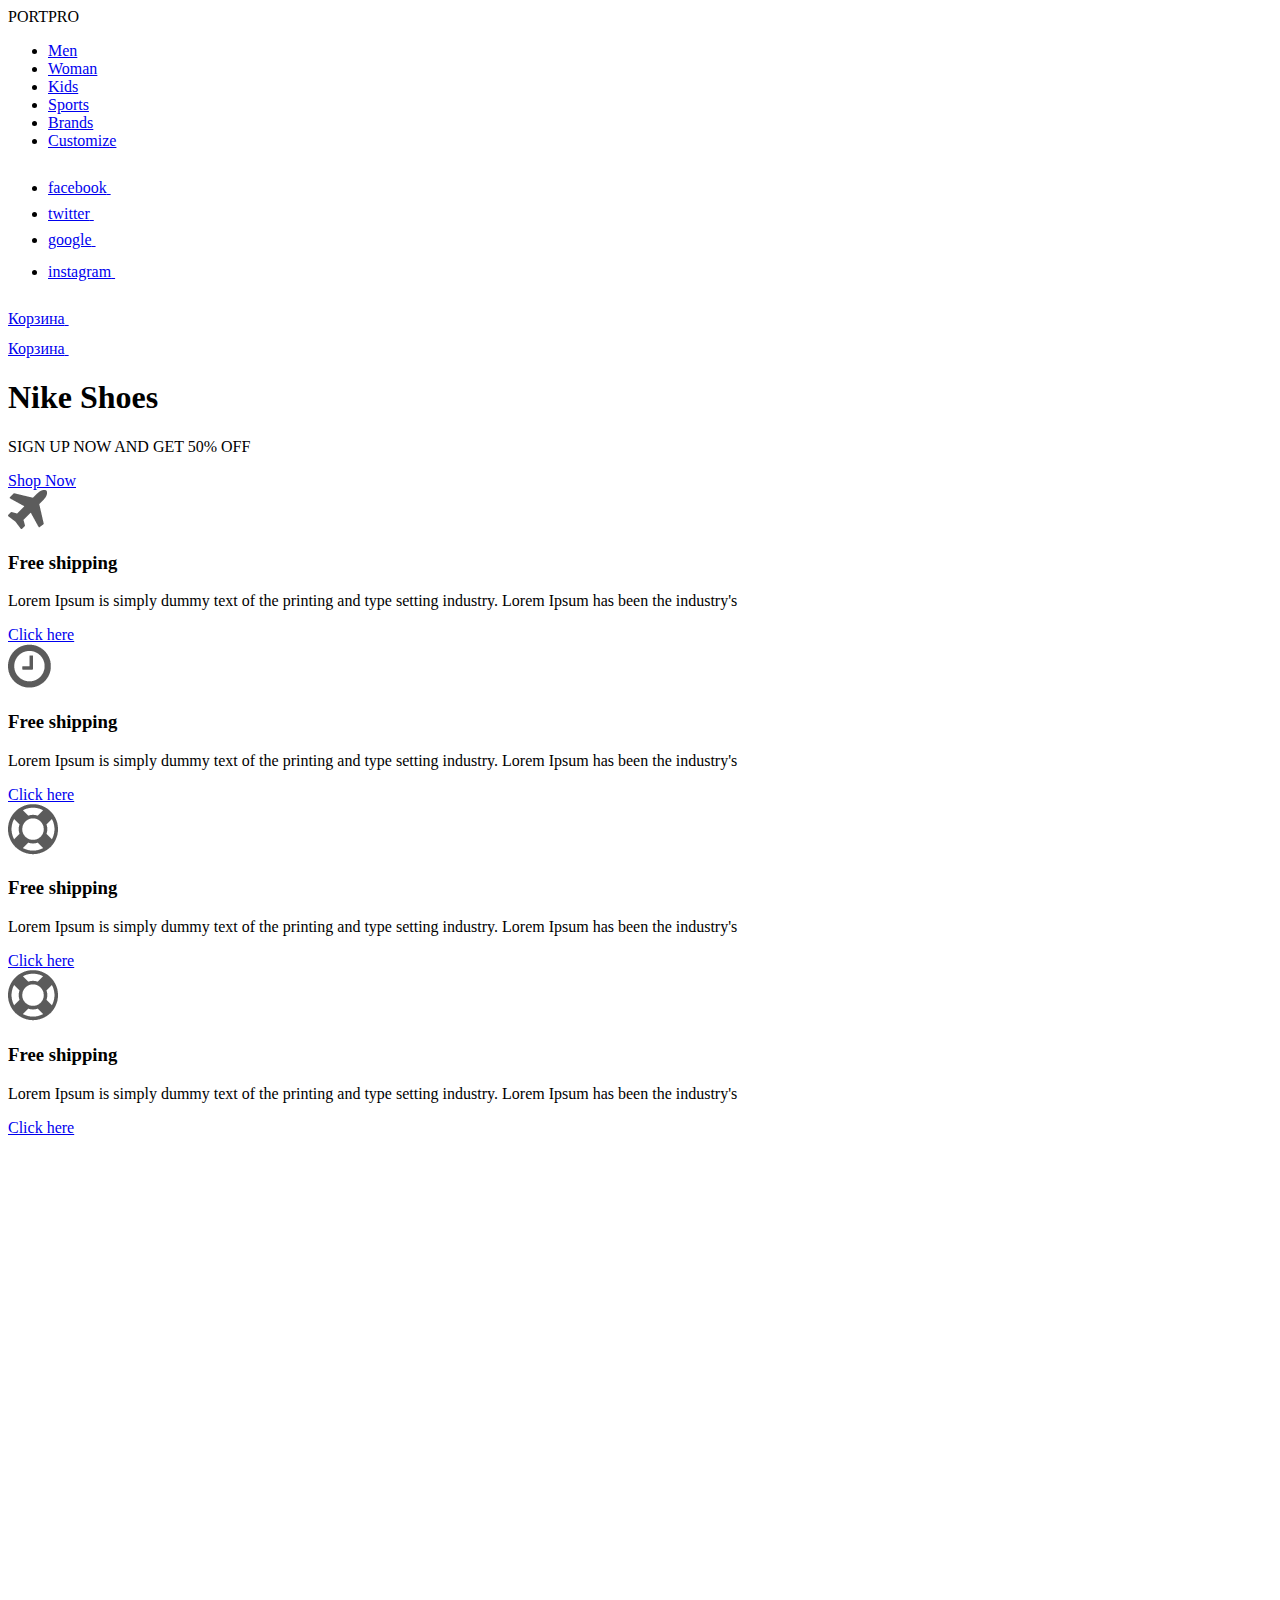
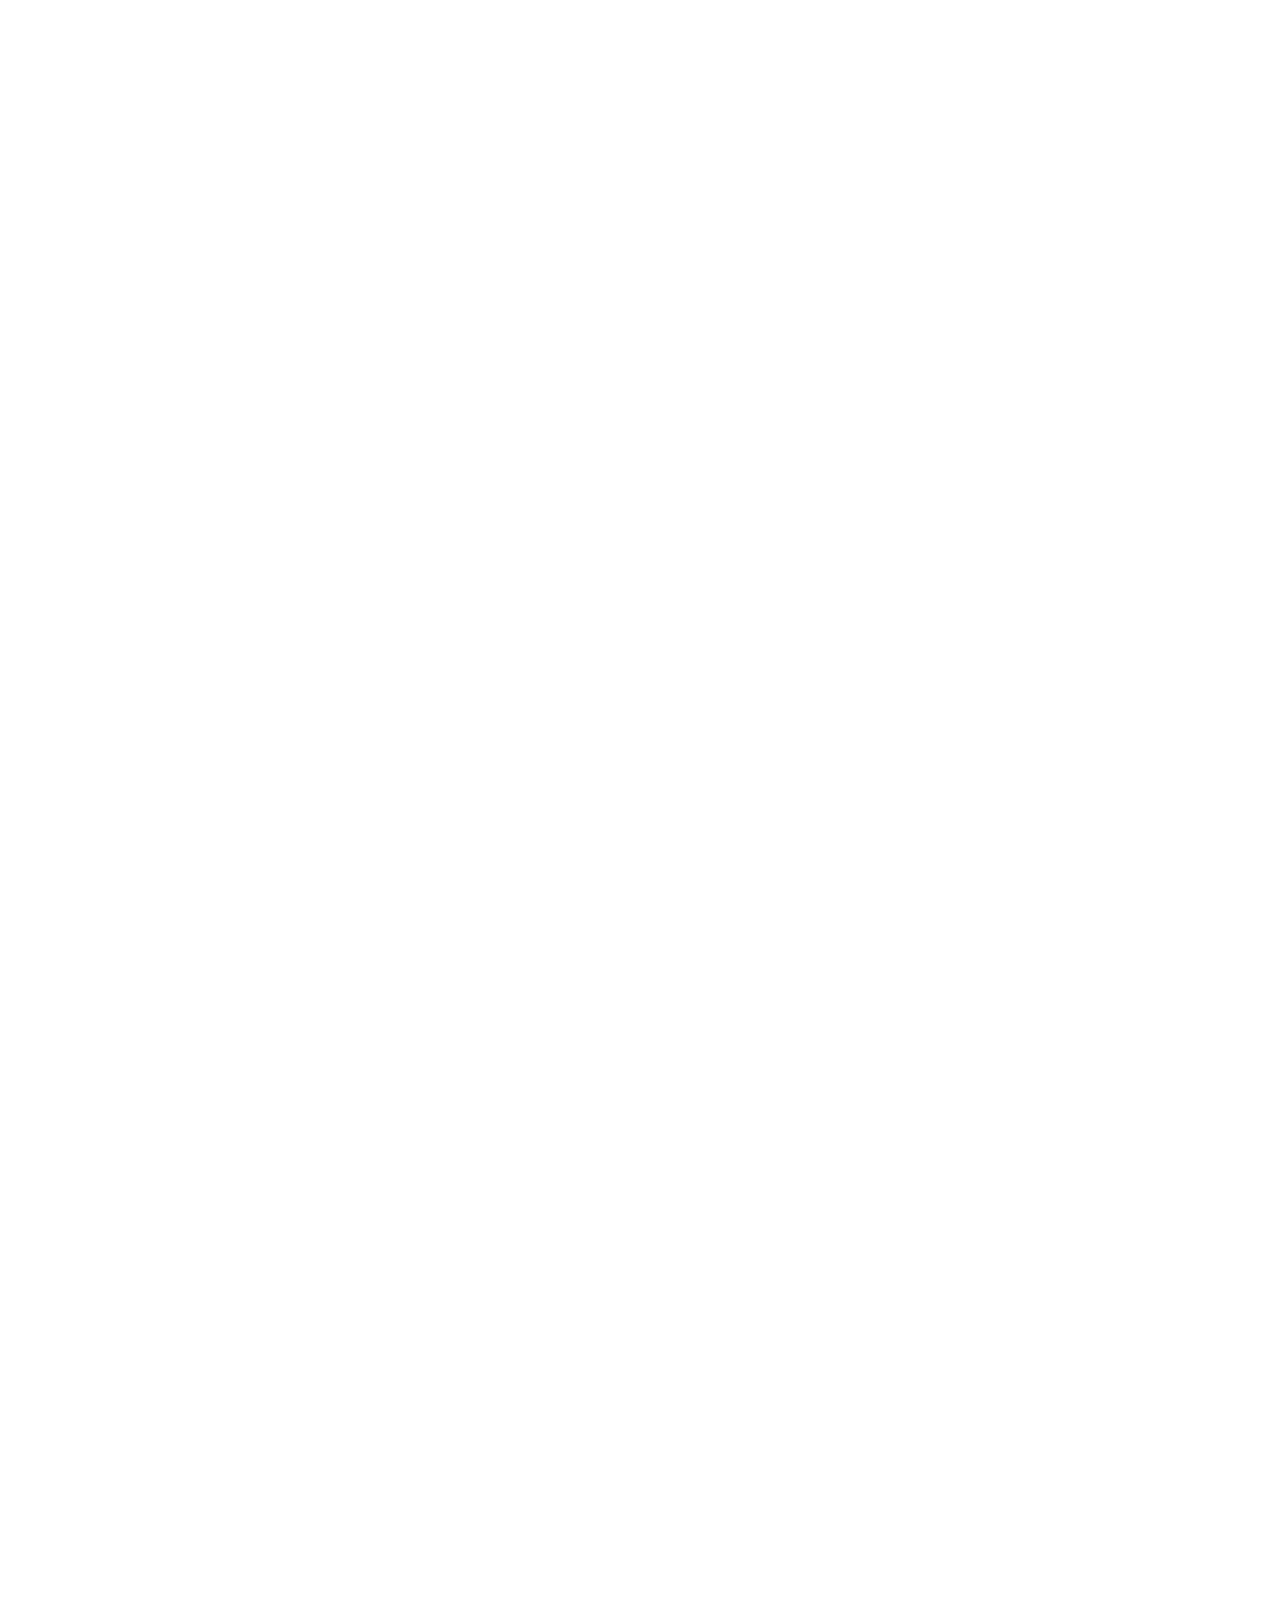
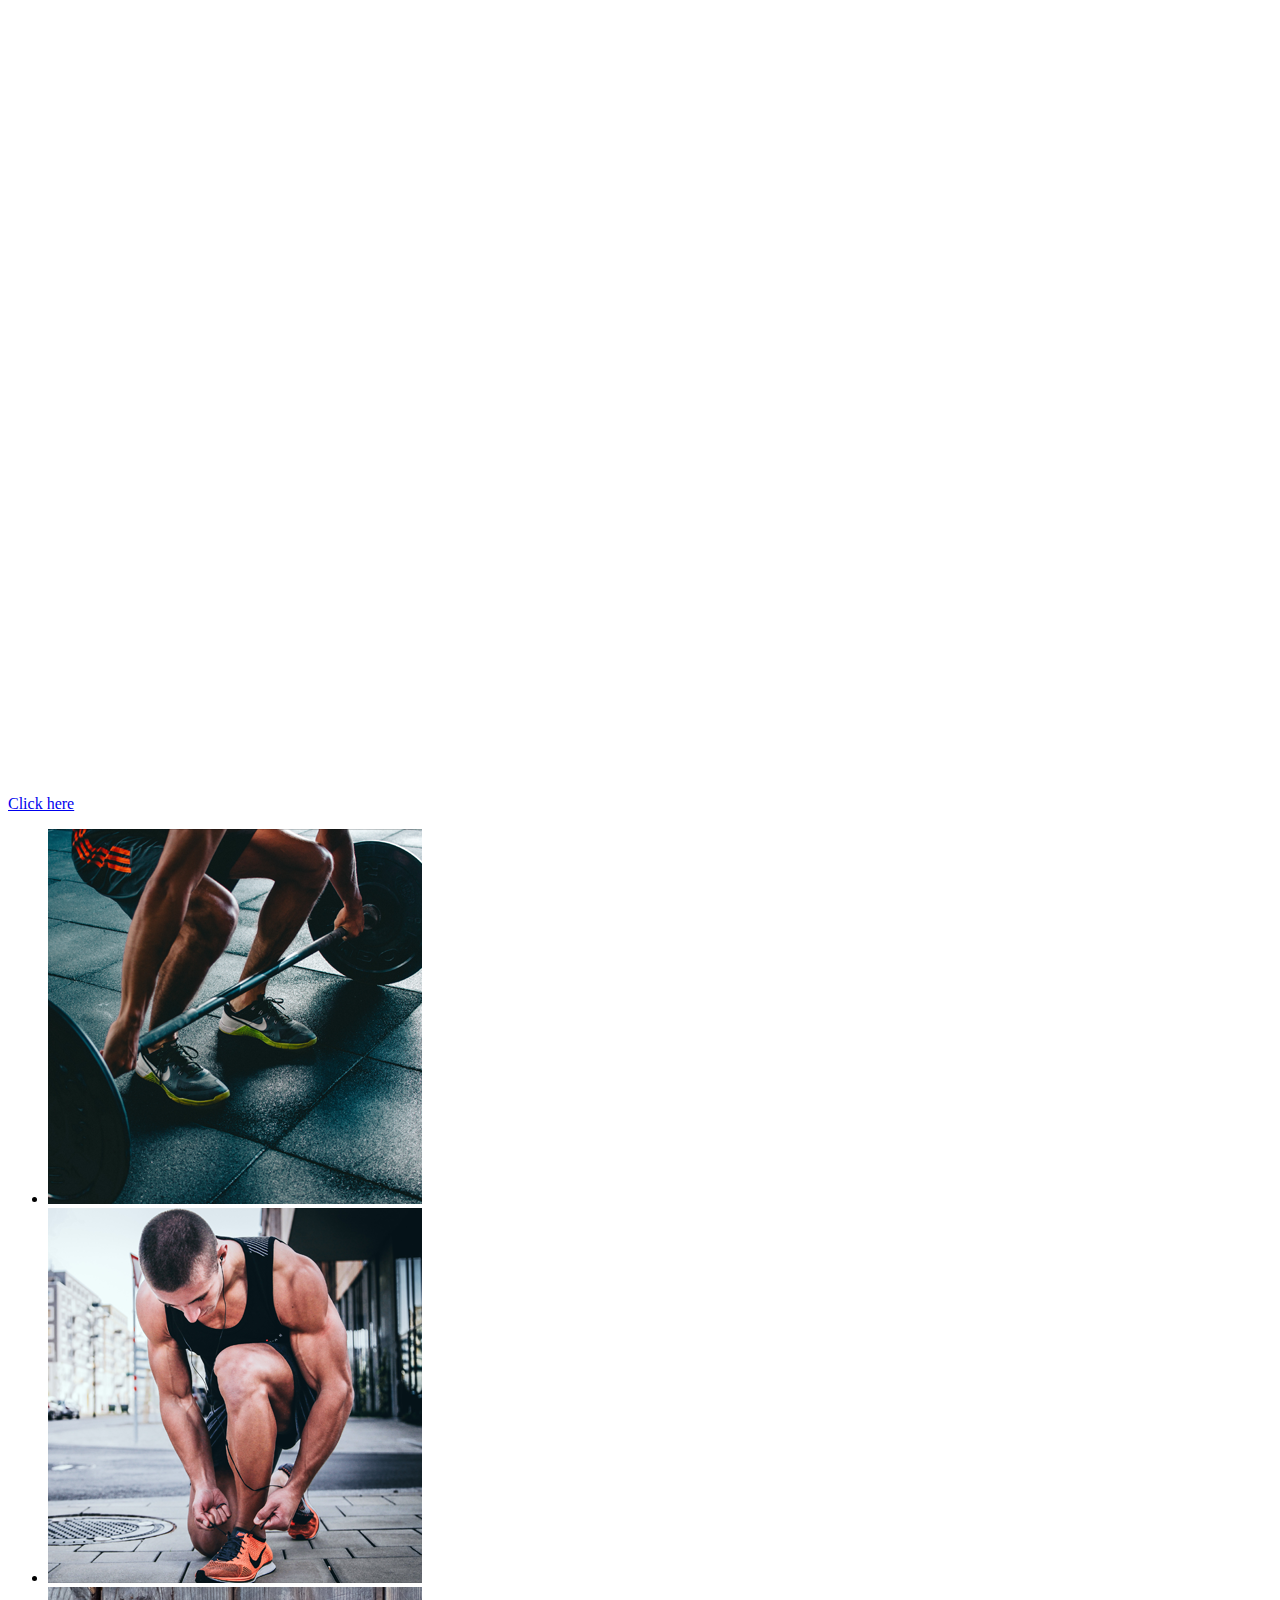
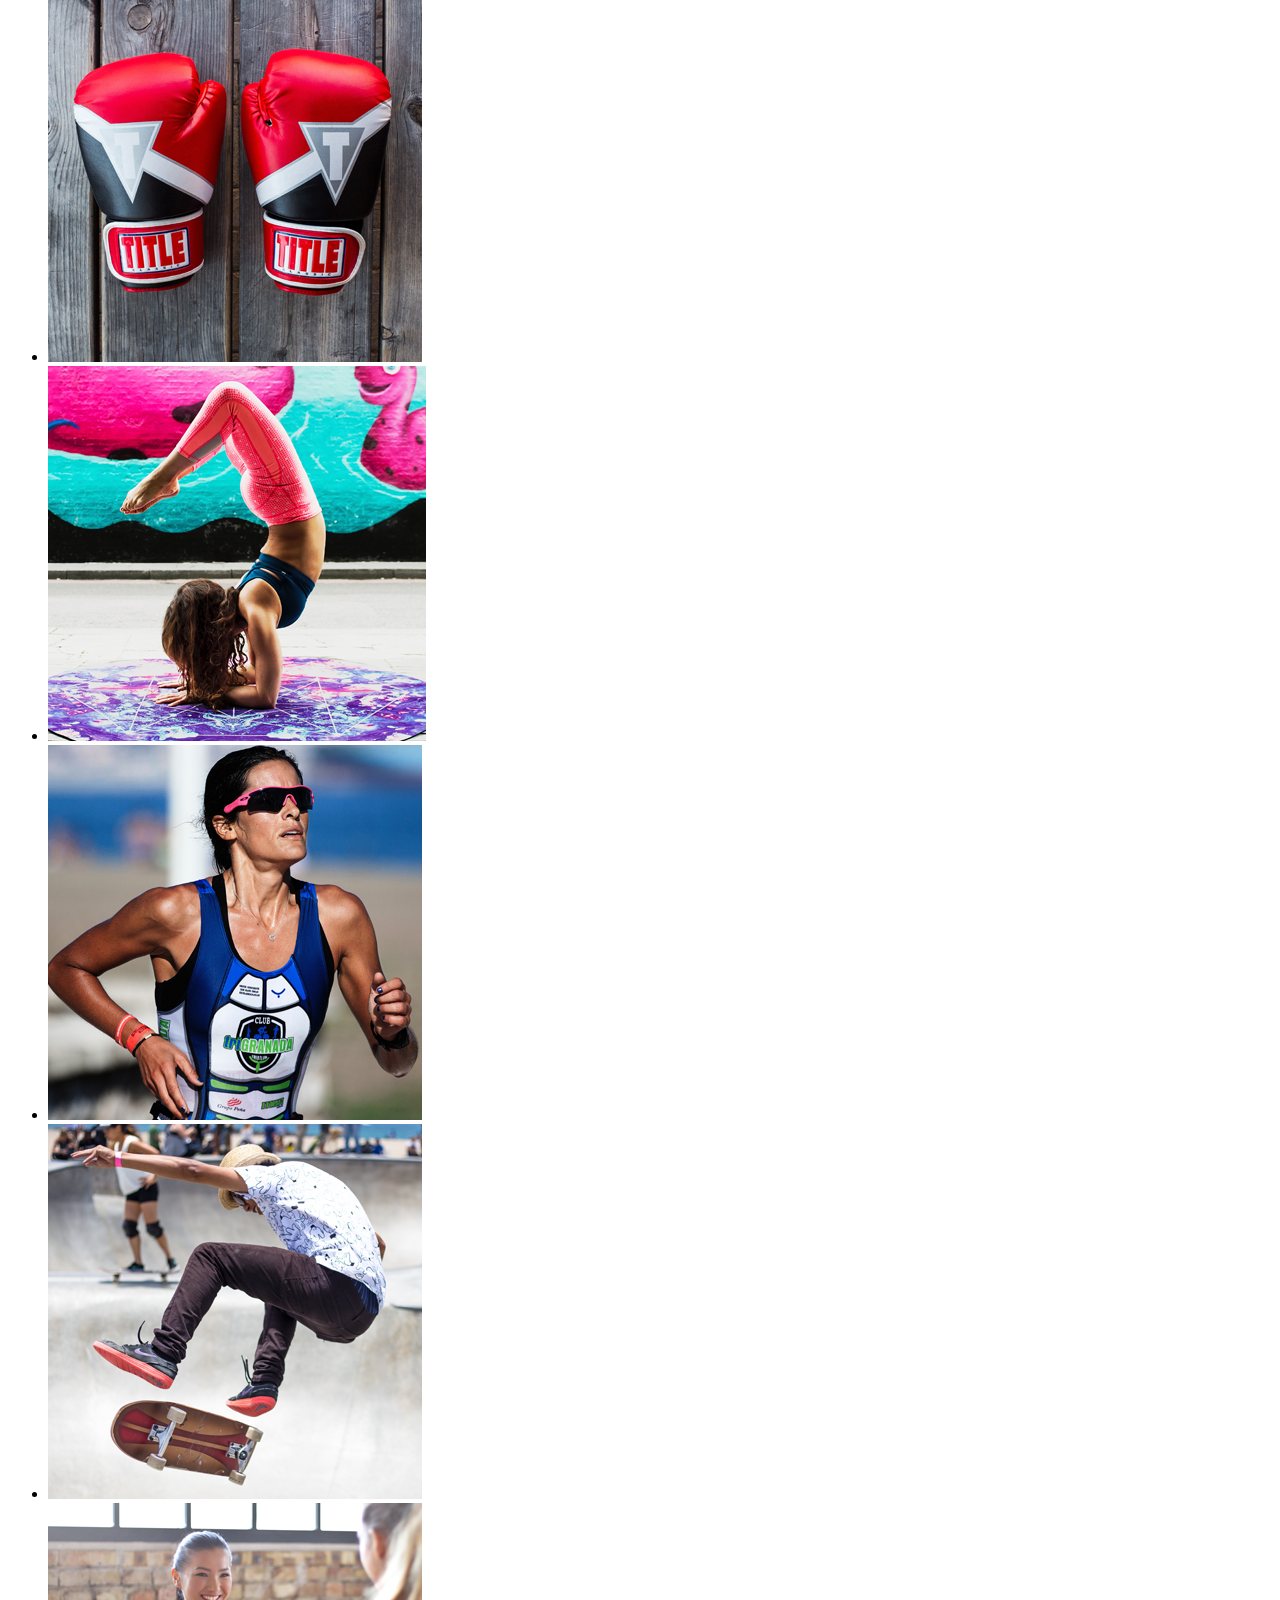
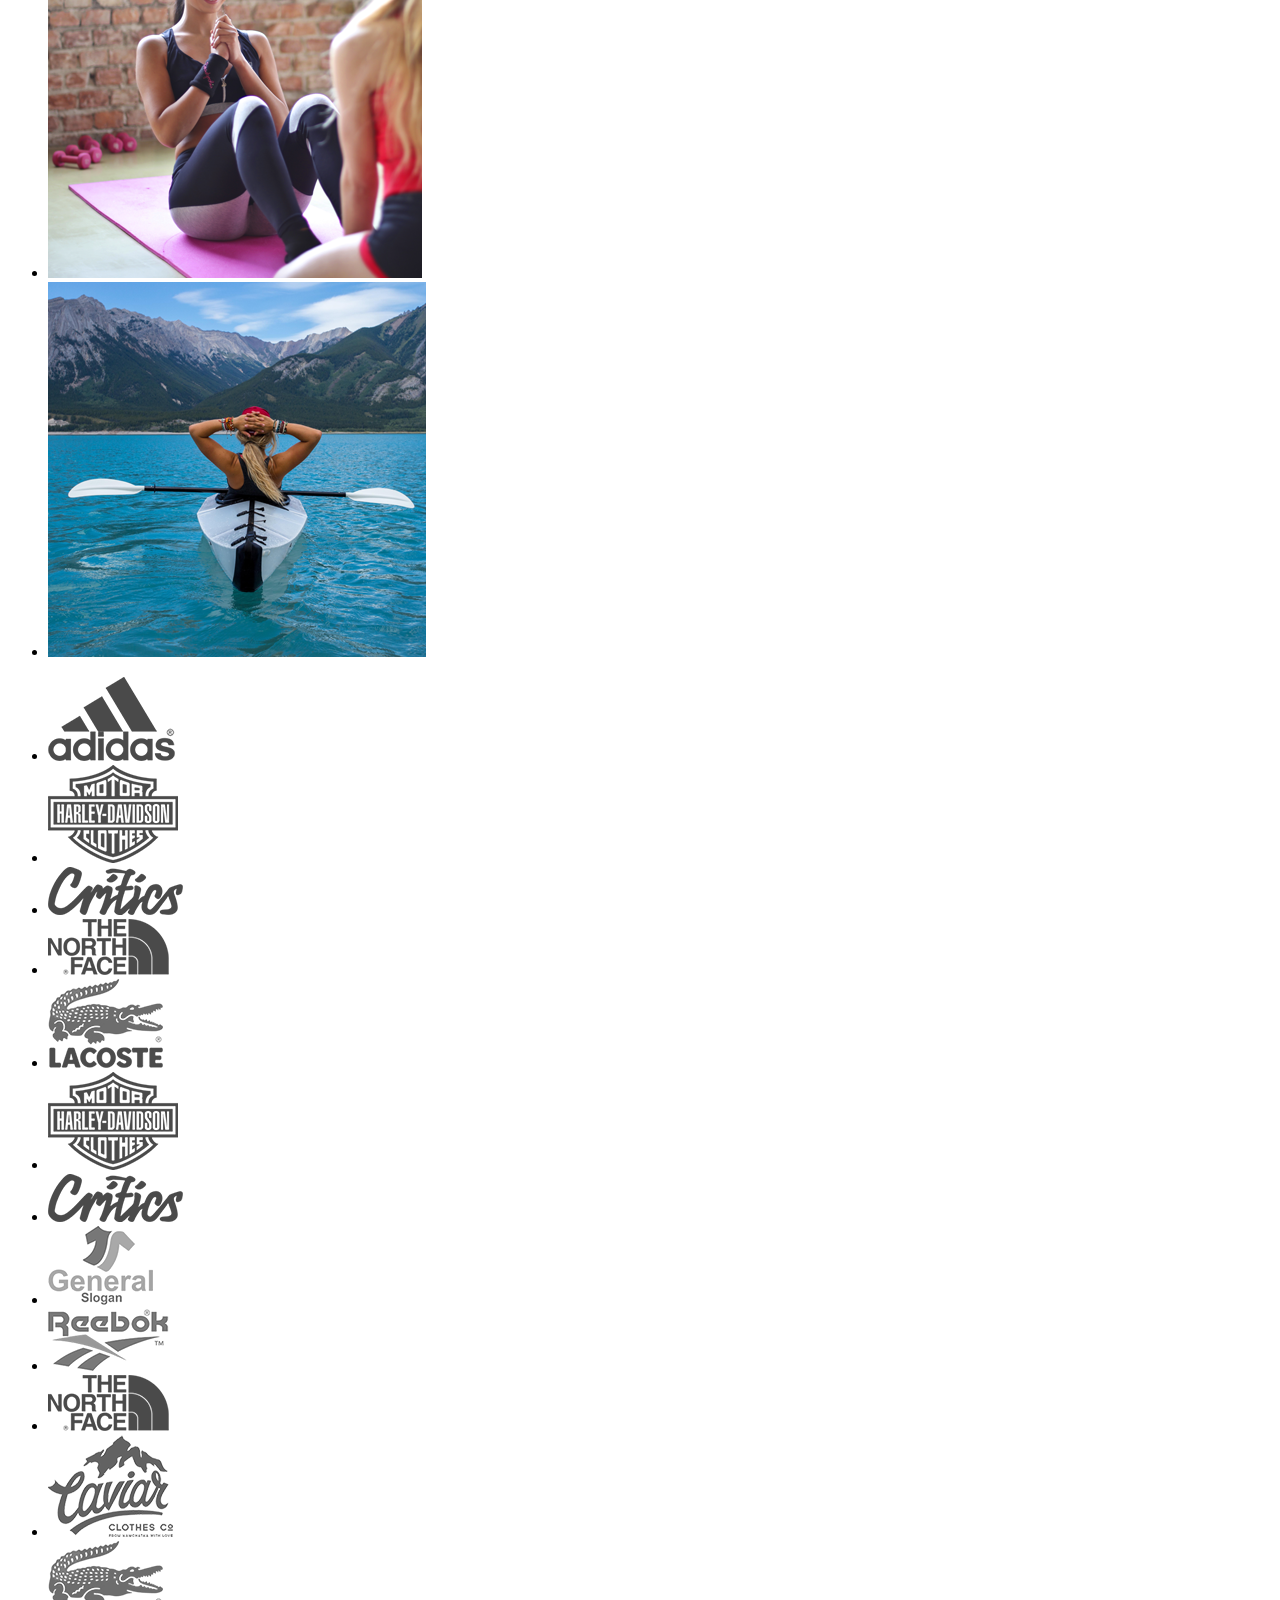
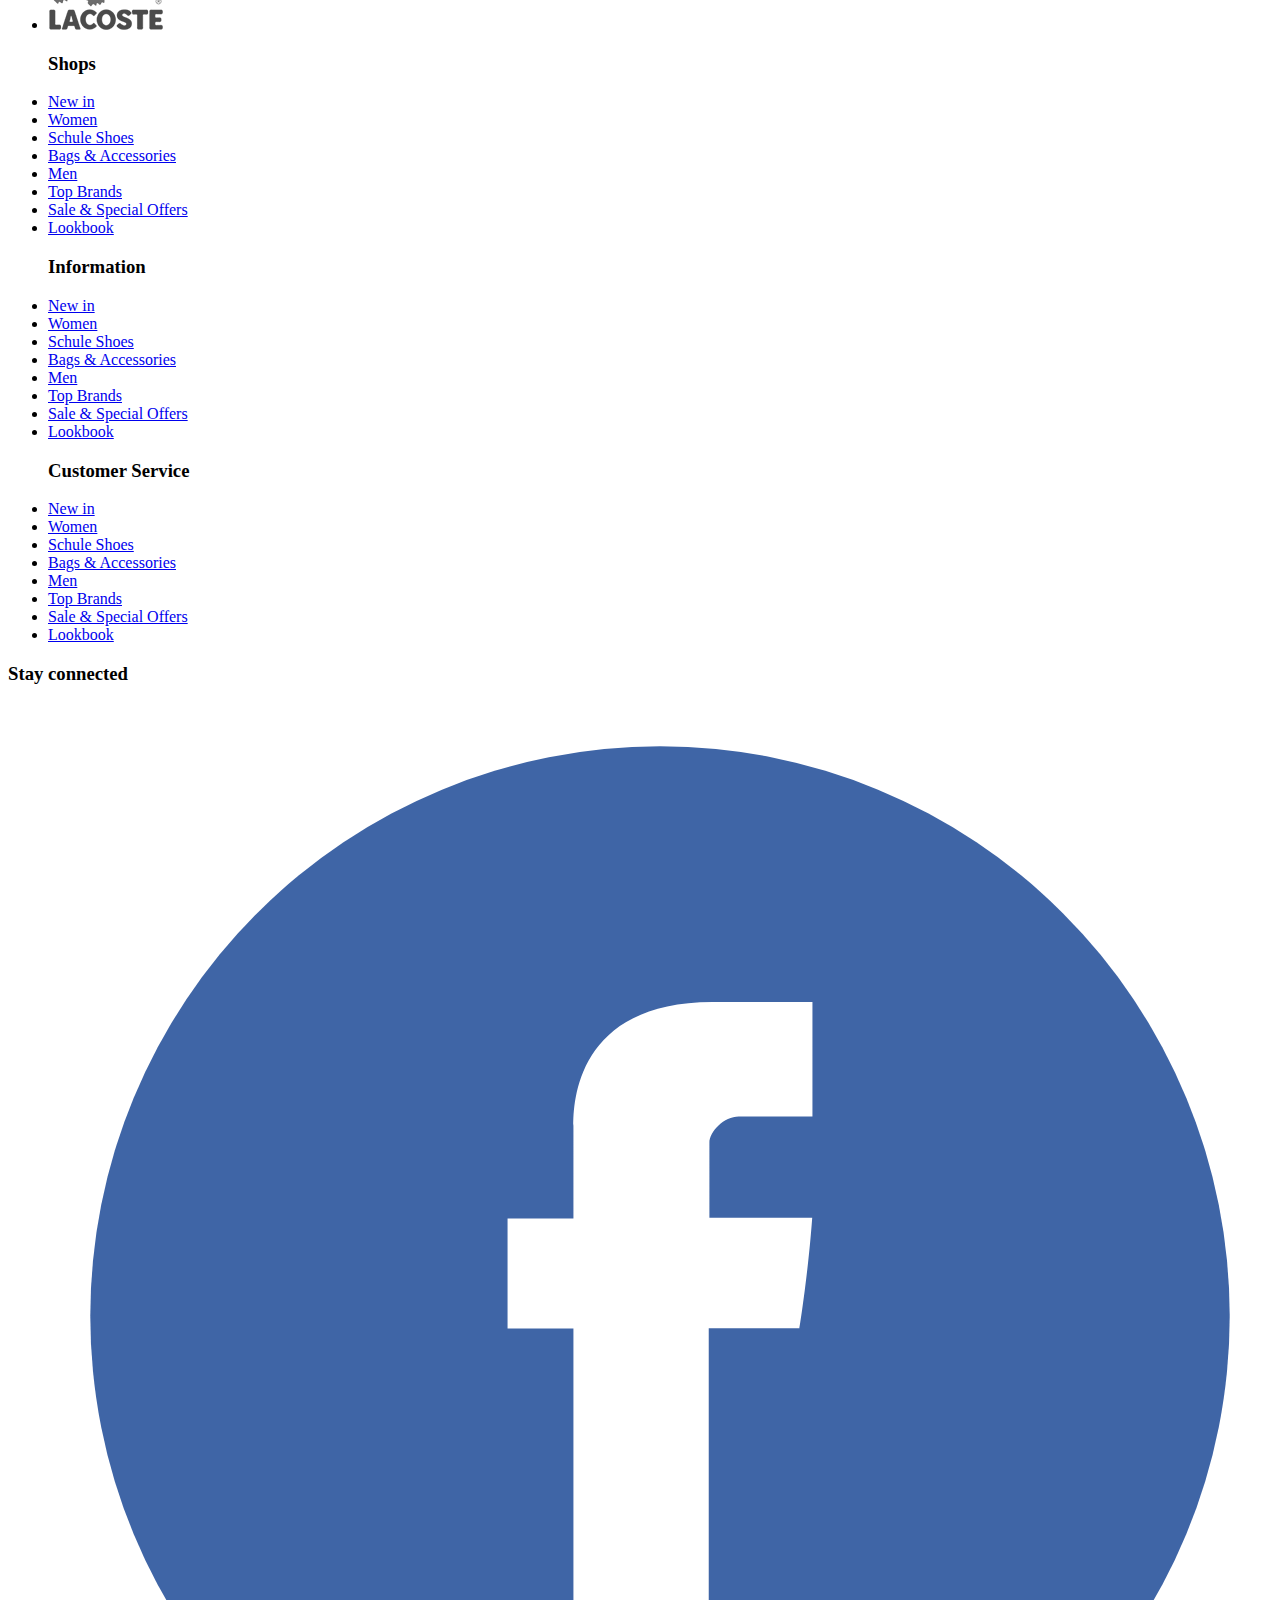
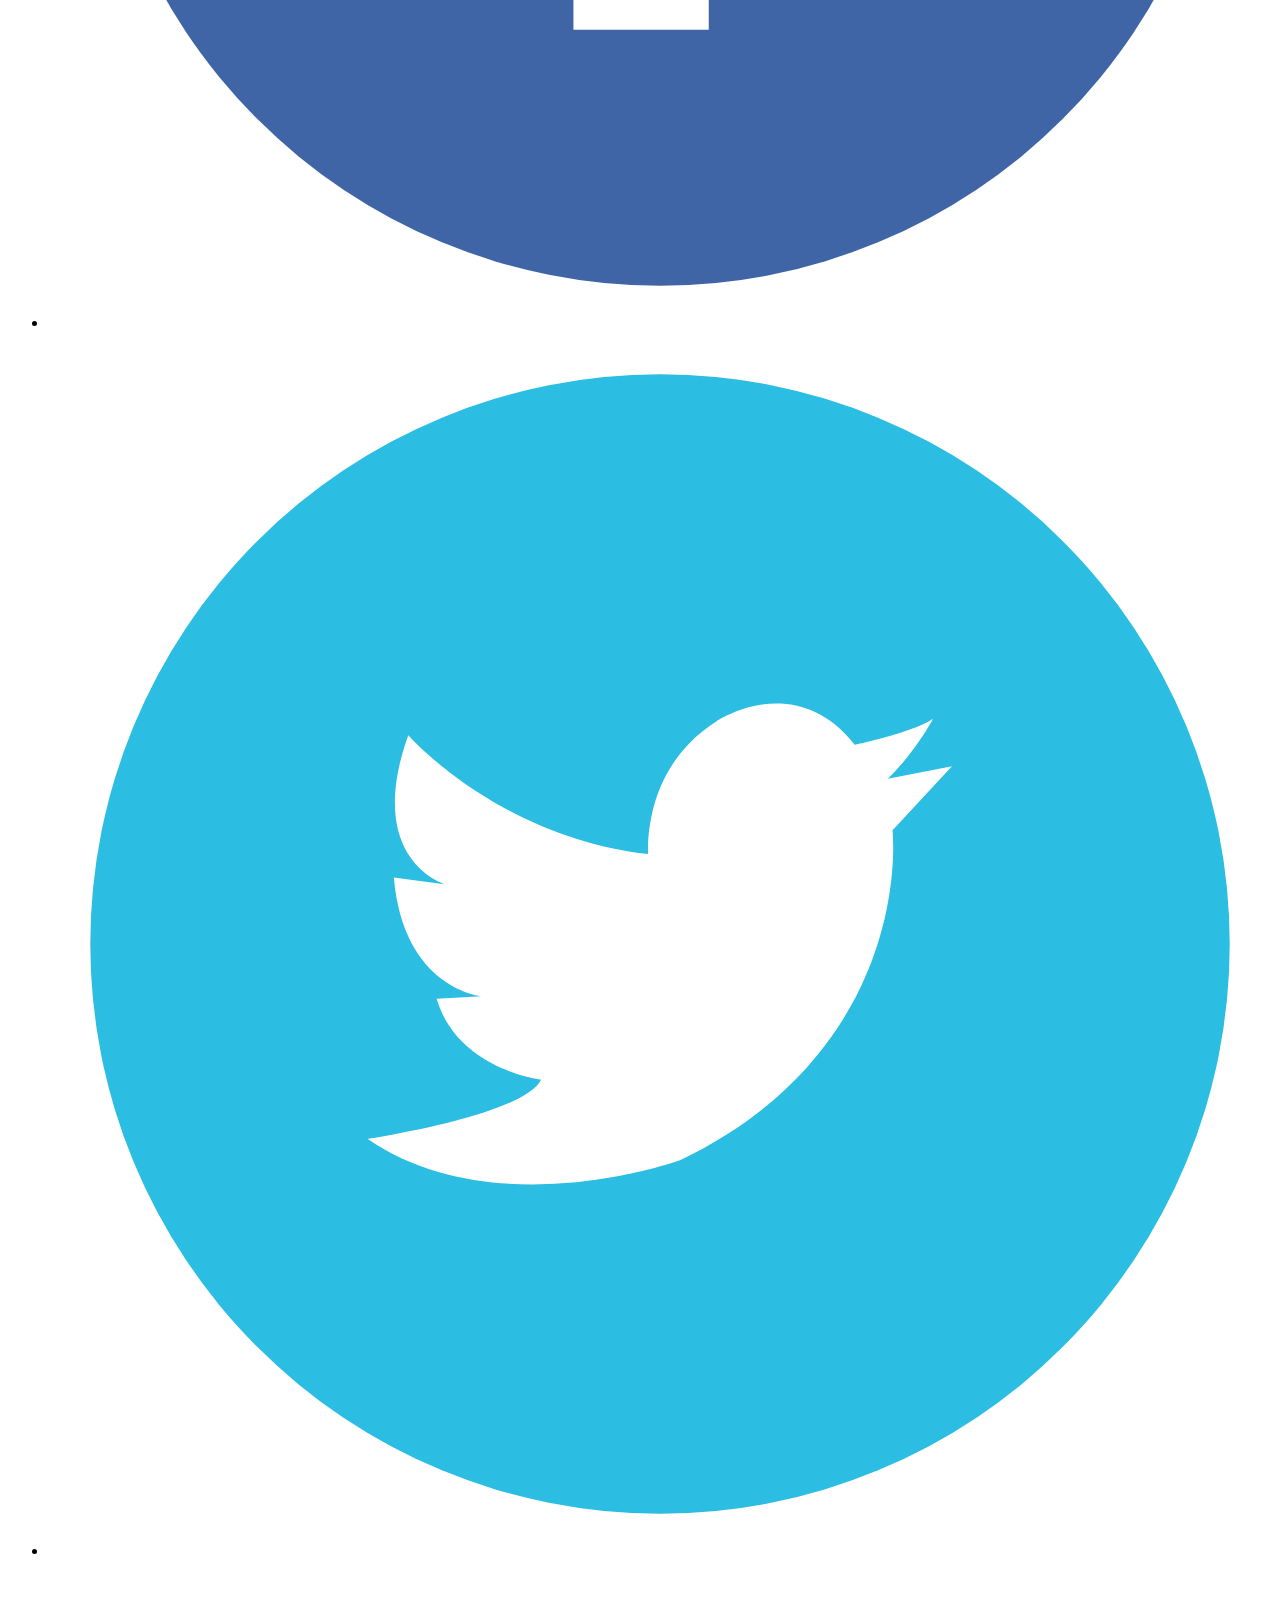
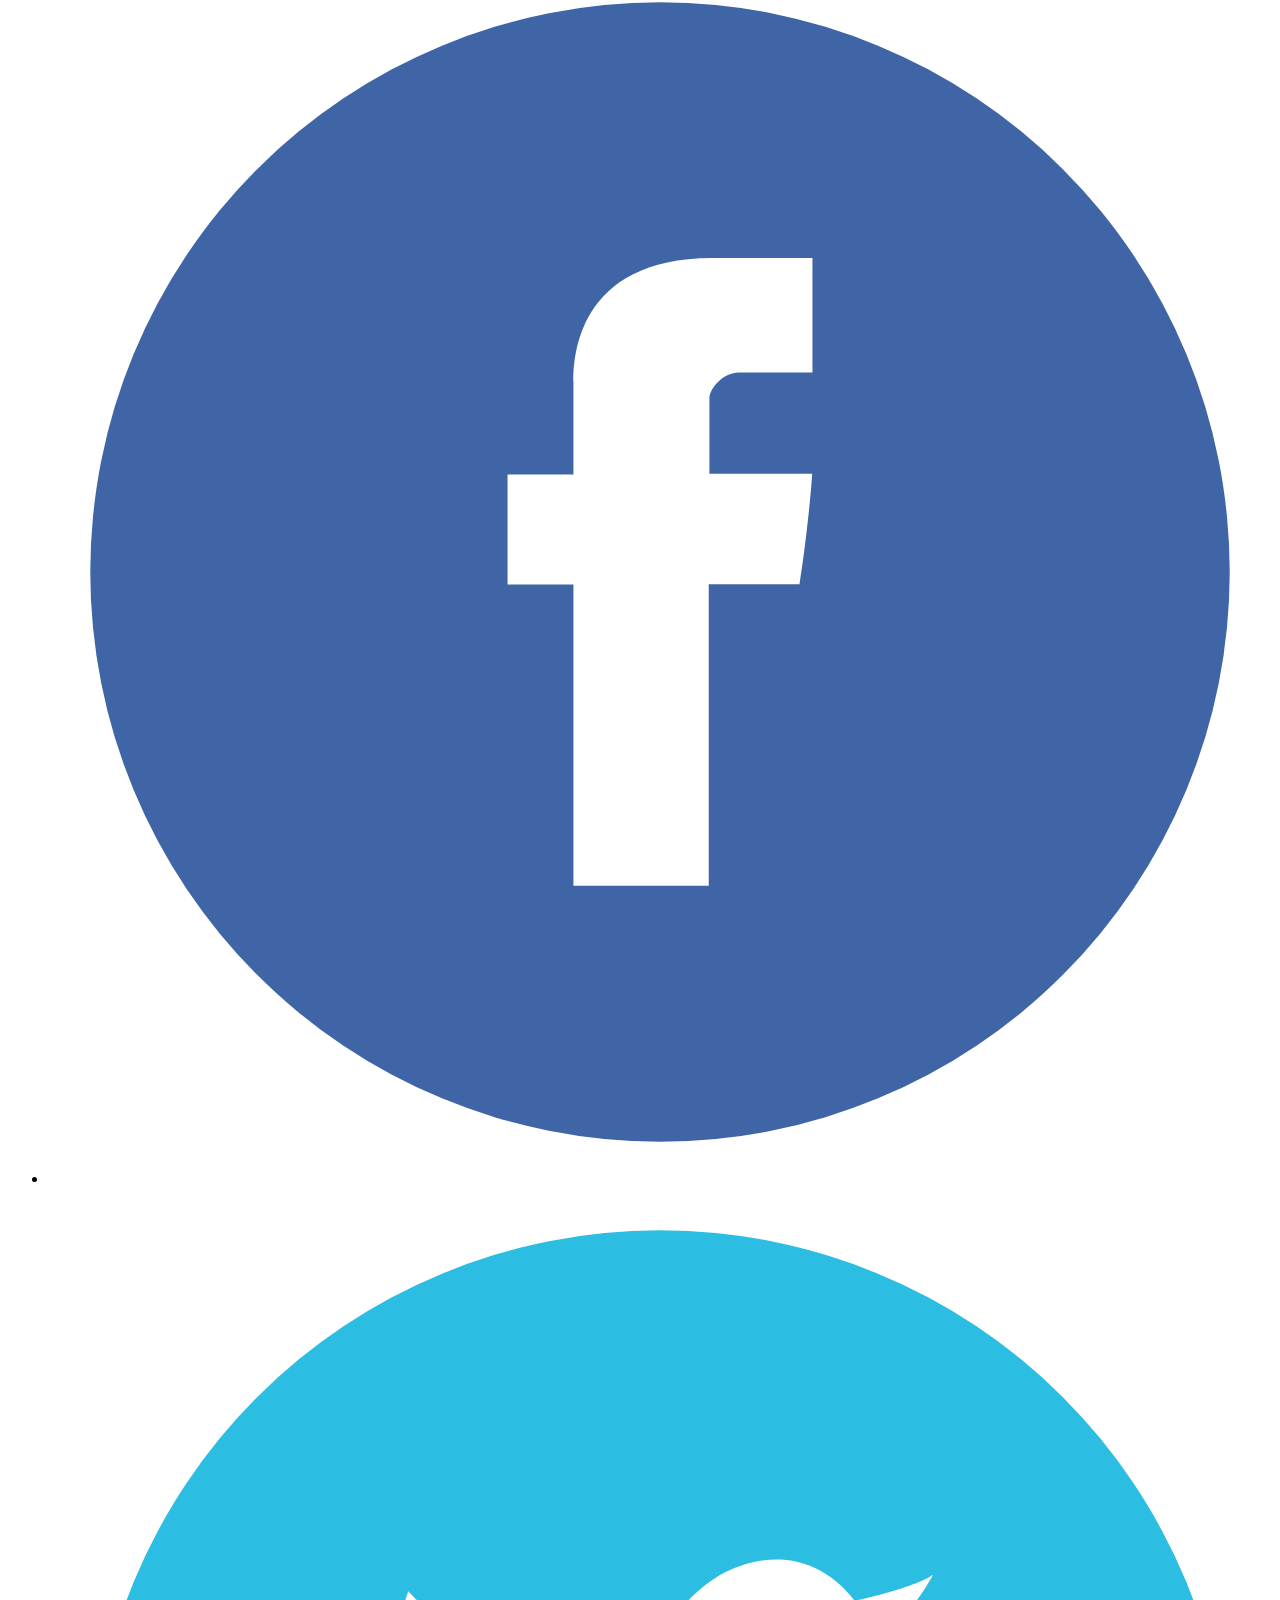
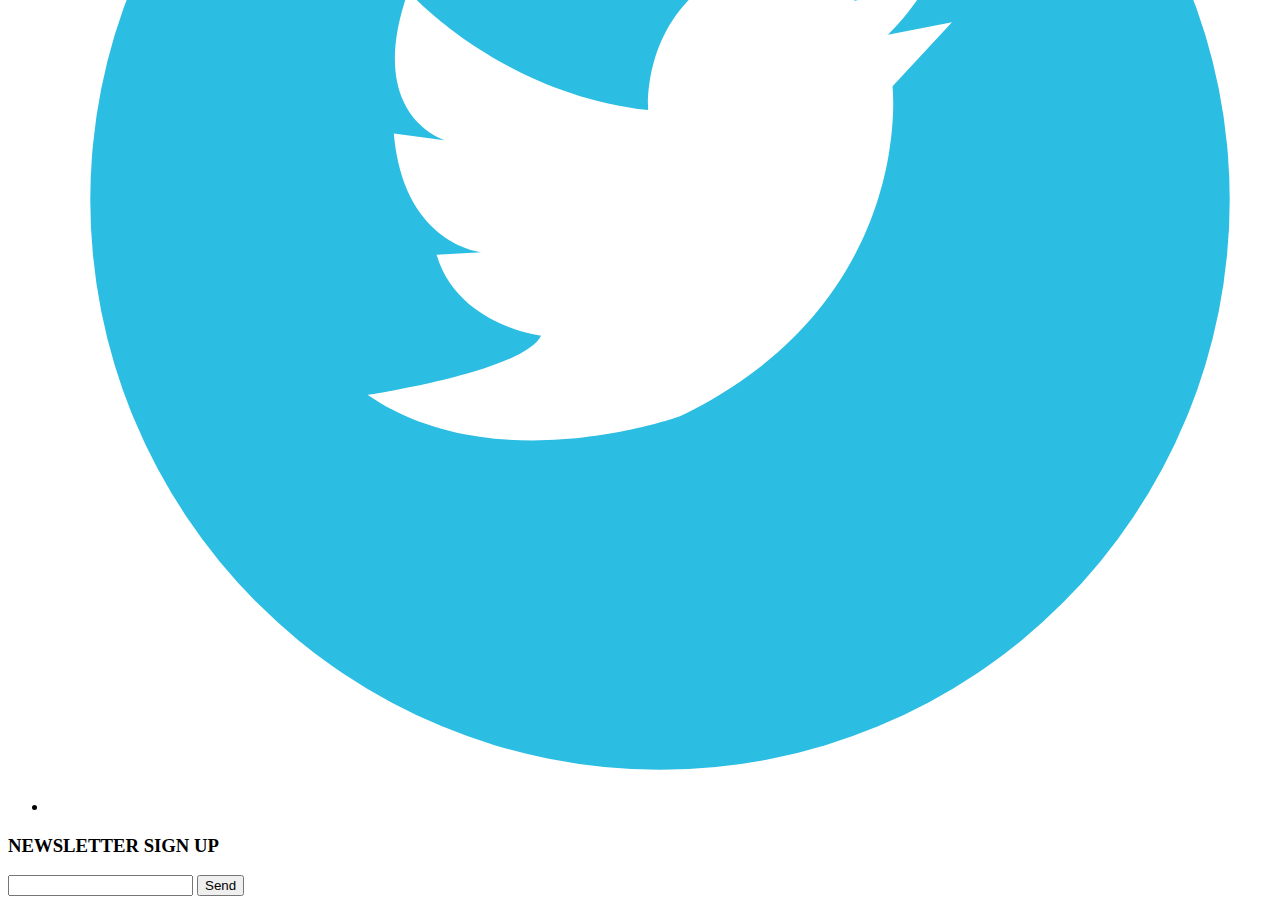
==== index.html @ 2d3c5d99 "commit" ====
<!DOCTYPE html>
<html lang="en">
<head>
  <meta charset="UTF-8">
  <meta name="viewport" content="width=device-width, initial-scale=1.0">
  <link href="https://fonts.googleapis.com/css?family=Montserrat:300,400,600,700|Poppins:300,400,700&display=swap" rel="stylesheet">
  <link rel="stylesheet" href="https://necolas.github.io/normalize.css/8.0.1/normalize.css">
  <link rel="stylesheet" href="/css/animate.css">
  <link rel="stylesheet" href="/css/main.css">
  <script src="/js/wow.js"></script>
  <script>
    new WOW().init();
    </script>
  <title>Document</title>
</head>

<body>
<div class="conteiner">
  <div class="header-wrap">
    <header>
      <div class="logo">PORTPRO</div>
        <ul class="menu__list">
          <li class="menu__list-item">
            <a href="#">Men</a>
          </li>
          <li class="menu__list-item">
            <a href="#">Woman</a>
          </li>
          <li class="menu__list-item">
            <a href="#">Kids</a>
          </li>
          <li class="menu__list-item">
            <a href="#">Sports</a>
          </li>
          <li class="menu__list-item">
            <a href="#">Brands</a>
          </li>
          <li class="menu__list-item">
            <a href="#">Customize</a>
          </li>
        </ul>
        <div class="menu-right">
          <ul class="list__button">
            <li class="list__button-social facebook">
              <a href="#">
                <span class="visibility-hidden">facebook</span>
                <svg xmlns="http://www.w3.org/2000/svg" xmlns:xlink="http://www.w3.org/1999/xlink" width="15px" height="27px">
                  <path fill-rule="evenodd" fill="rgb(255, 255, 255)" d="M14.336,0.277 L10.763,0.272 C6.748,0.272 4.154,2.795 4.154,6.700 L4.154,9.664 L0.561,9.664 C0.250,9.664 -0.001,9.902 -0.001,10.197 L-0.001,14.491 C-0.001,14.785 0.251,15.024 0.561,15.024 L4.154,15.024 L4.154,25.859 C4.154,26.153 4.405,26.391 4.716,26.391 L9.403,26.391 C9.714,26.391 9.965,26.153 9.965,25.859 L9.965,15.024 L14.166,15.024 C14.477,15.024 14.728,14.785 14.728,14.491 L14.730,10.197 C14.730,10.056 14.671,9.920 14.565,9.820 C14.460,9.720 14.317,9.664 14.168,9.664 L9.966,9.664 L9.966,7.151 C9.966,5.944 10.269,5.331 11.928,5.331 L14.336,5.330 C14.646,5.330 14.897,5.091 14.897,4.797 L14.897,0.810 C14.897,0.516 14.646,0.278 14.336,0.277 Z" />
                </svg>
              </a>
            </li>
            <li class="list__button-social twitter">
              <a href="#">
                <span class="visibility-hidden">twitter</span>
                <svg xmlns="http://www.w3.org/2000/svg" xmlns:xlink="http://www.w3.org/1999/xlink" width="26px" height="22px">
                  <path fill-rule="evenodd" fill="rgb(255, 255, 255)" d="M24.709,1.227 C23.724,1.831 22.633,2.270 21.472,2.508 C20.543,1.480 19.220,0.841 17.754,0.841 C14.941,0.841 12.660,3.205 12.660,6.116 C12.660,6.530 12.705,6.933 12.791,7.319 C8.558,7.099 4.804,4.997 2.292,1.806 C1.853,2.583 1.603,3.489 1.603,4.458 C1.603,6.289 2.503,7.904 3.868,8.849 C3.034,8.820 2.249,8.582 1.561,8.186 L1.561,8.252 C1.561,10.809 3.318,12.941 5.647,13.427 C5.220,13.546 4.770,13.612 4.305,13.612 C3.976,13.612 3.658,13.578 3.346,13.516 C3.994,15.612 5.875,17.137 8.103,17.181 C6.361,18.595 4.163,19.438 1.777,19.438 C1.366,19.438 0.961,19.413 0.562,19.366 C2.817,20.862 5.493,21.737 8.371,21.737 C17.741,21.737 22.865,13.697 22.865,6.725 L22.848,6.041 C23.846,5.300 24.712,4.371 25.394,3.313 C24.480,3.732 23.500,4.017 22.469,4.145 C23.521,3.492 24.327,2.456 24.709,1.227 Z" />
                </svg>
              </a>
            </li>
            <li class="list__button-social google">
              <a href="#">
                <span class="visibility-hidden">google</span>
                <svg xmlns="http://www.w3.org/2000/svg" xmlns:xlink="http://www.w3.org/1999/xlink" width="27px" height="22px">
                  <path fill-rule="evenodd" fill="rgb(255, 255, 255)" d="M24.511,11.601 L24.511,13.596 L22.874,13.596 L22.874,11.601 L20.964,11.601 L20.964,9.891 L22.874,9.891 L22.874,7.897 L24.511,7.897 L24.511,9.891 L26.421,9.891 L26.421,11.601 L24.511,11.601 ZM10.353,21.505 C4.827,21.505 0.348,16.828 0.348,11.058 C0.348,5.287 4.827,0.611 10.353,0.611 C13.079,0.611 15.549,1.750 17.354,3.595 L15.094,6.160 C13.885,4.883 12.208,4.092 10.353,4.092 C6.669,4.092 3.683,7.211 3.683,11.058 C3.683,14.904 6.668,18.022 10.353,18.022 C13.339,18.022 15.867,15.973 16.717,13.147 L11.020,13.147 L11.020,9.897 L20.357,9.897 L20.357,13.147 C19.430,17.916 15.193,21.505 10.353,21.505 Z" />
                </svg>
              </a>
            </li>
            <li class="list__button-social">
              <a href="#">
                <span class="visibility-hidden instagram">instagram</span>
                <svg xmlns="http://www.w3.org/2000/svg" xmlns:xlink="http://www.w3.org/1999/xlink" width="28px" height="28px">
                  <path fill-rule="evenodd" fill="rgb(255, 255, 255)" d="M20.415,27.998 L8.100,27.998 C3.919,27.998 0.517,24.534 0.517,20.276 L0.517,7.736 C0.517,3.478 3.919,0.014 8.100,0.014 L20.415,0.014 C24.597,0.014 27.999,3.478 27.999,7.736 L27.999,20.276 C27.999,24.534 24.597,27.998 20.415,27.998 ZM25.560,20.276 L25.560,7.736 C25.560,4.848 23.252,2.497 20.415,2.497 L8.100,2.497 C5.263,2.497 2.955,4.848 2.955,7.736 L2.955,20.276 C2.955,23.165 5.263,25.516 8.100,25.516 L20.415,25.516 C23.252,25.516 25.561,23.165 25.561,20.276 L25.560,20.276 ZM21.636,8.332 C21.167,8.332 20.705,8.136 20.373,7.798 C20.040,7.460 19.848,6.990 19.848,6.511 C19.848,6.031 20.040,5.560 20.373,5.223 C20.705,4.884 21.167,4.690 21.636,4.690 C22.108,4.690 22.569,4.884 22.901,5.223 C23.234,5.560 23.424,6.031 23.424,6.511 C23.424,6.990 23.234,7.460 22.901,7.798 C22.568,8.136 22.108,8.332 21.636,8.332 ZM14.258,21.218 C10.353,21.218 7.176,17.982 7.176,14.007 C7.176,10.030 10.353,6.796 14.258,6.796 C18.163,6.796 21.339,10.030 21.339,14.007 C21.339,17.982 18.163,21.218 14.258,21.218 ZM14.258,9.278 C11.697,9.278 9.614,11.399 9.614,14.007 C9.614,16.613 11.698,18.734 14.258,18.734 C16.818,18.734 18.901,16.613 18.901,14.007 C18.901,11.399 16.818,9.278 14.258,9.278 Z" />
                </svg>
              </a>
            </li>
          </ul>
          <div class="basket">
            <a href="#">
              <span class="visibility-hidden instagram">Корзина</span>
              <svg xmlns="http://www.w3.org/2000/svg" xmlns:xlink="http://www.w3.org/1999/xlink" width="25px" height="27px">
                <path fill-rule="evenodd" fill="rgb(255, 255, 255)" d="M23.261,26.998 L1.585,26.998 C0.710,26.998 -0.001,26.278 -0.001,25.391 L-0.001,10.806 C-0.001,9.920 0.709,9.199 1.585,9.199 L4.270,9.199 L4.270,12.102 C3.916,12.458 3.696,12.951 3.696,13.495 C3.696,14.582 4.565,15.460 5.636,15.460 C6.706,15.460 7.575,14.582 7.575,13.495 C7.575,12.951 7.355,12.457 7.000,12.102 L7.000,9.199 L18.147,9.199 L18.147,12.047 C17.756,12.406 17.506,12.919 17.506,13.496 C17.506,14.582 18.374,15.462 19.445,15.462 C20.515,15.462 21.383,14.582 21.383,13.496 C21.383,12.989 21.189,12.533 20.877,12.183 L20.877,9.199 L23.261,9.199 C24.138,9.199 24.848,9.921 24.848,10.807 L24.848,25.391 C24.848,26.278 24.138,26.998 23.261,26.998 ZM19.511,14.307 C19.071,14.307 18.714,13.943 18.714,13.496 L18.714,7.835 C18.714,4.405 15.959,1.615 12.574,1.615 C9.189,1.615 6.435,4.405 6.435,7.835 L6.435,13.496 C6.435,13.944 6.076,14.307 5.636,14.307 C5.195,14.307 4.837,13.944 4.837,13.496 L4.837,7.835 C4.837,3.514 8.308,-0.003 12.575,-0.003 C16.840,-0.003 20.311,3.514 20.311,7.835 L20.311,13.496 C20.311,13.943 19.954,14.307 19.511,14.307 Z" />
              </svg>
            </a>
          </div>
          <div class="search">
            <a href="#">
              <span class="visibility-hidden instagram">Корзина</span>
              <svg xmlns="http://www.w3.org/2000/svg" xmlns:xlink="http://www.w3.org/1999/xlink" width="27px" height="26px">
                <path fill-rule="evenodd" fill="rgb(255, 255, 255)" d="M26.234,22.600 L18.262,14.986 C19.415,13.436 20.101,11.546 20.101,9.500 C20.101,4.263 15.656,0.020 10.173,0.020 C4.691,0.020 0.246,4.263 0.246,9.500 C0.246,14.737 4.691,18.982 10.173,18.982 C12.316,18.982 14.294,18.328 15.917,17.225 L23.890,24.840 C24.214,25.149 24.638,25.305 25.063,25.305 C25.487,25.305 25.912,25.149 26.234,24.840 C26.882,24.221 26.882,23.217 26.234,22.600 ZM15.565,13.153 L14.915,14.027 L13.999,14.651 C12.871,15.417 11.548,15.821 10.173,15.821 C6.524,15.821 3.555,12.987 3.555,9.500 C3.555,6.015 6.524,3.178 10.173,3.178 C13.823,3.178 16.792,6.015 16.792,9.500 C16.793,10.812 16.368,12.076 15.565,13.153 Z" />
              </svg>
            </a>
          </div>
        </div>
      </header>
    <section class="header__body-info">
        <h1>Nike Shoes</h1>
        <p>SIGN UP NOW AND GET 50% OFF</p>
        <a href="#" class="button">Shop Now</a>
      </section>
    </div>
  <main>
    <div class="main-conteiner">
    <section class="shipping">
      <div class="shipping-item">
        <img src="/img/shipping/1.png" alt="icon-shipping">
        <h3>Free shipping</h3>
        <p>Lorem Ipsum is simply dummy text of the printing and type setting industry. Lorem Ipsum has been the industry's </p>
        <a href="#" class="shipping-link">Click here</a>
      </div>
      <div class="shipping-item">
        <img src="/img/shipping/2.png" alt="icon-shipping">
        <h3>Free shipping</h3>
        <p>Lorem Ipsum is simply dummy text of the printing and type setting industry. Lorem Ipsum has been the industry's </p>
        <a href="#" class="shipping-link">Click here</a>
      </div>
      <div class="shipping-item">
        <img src="/img/shipping/3.png" alt="icon-shipping">
        <h3>Free shipping</h3>
        <p>Lorem Ipsum is simply dummy text of the printing and type setting industry. Lorem Ipsum has been the industry's </p>
        <a href="#" class="shipping-link">Click here</a>
        </div>
      <div class="shipping-item">
        <img src="/img/shipping/3.png" alt="icon-shipping">
        <h3>Free shipping</h3>
        <p>Lorem Ipsum is simply dummy text of the printing and type setting industry. Lorem Ipsum has been the industry's </p>
        <a href="#" class="shipping-link">Click here</a>
      </div>
    </section>
    <section class="offer wow fadeInRight">
      <div class="offer-left">
        <h3>Offer Of The Month</h3>
        <h2>Phantom Vision Elite Dynamic</h2>
        <p>Lorem Ipsum is simply dummy text of the printing and type setting industry. Lorem Ipsum has been the industry's Lorem Ipsum is simply dummy text of the printing and type setting industry. Lorem Ipsum has been the industry's </p>
        <div class="price">
          <span class="newprice">$500</span>
          <span class="oldprice">$1000</span>
      </div>
        <a href="#" class="button">Shop Now</a>
      
      </div>
      <div class="offer-right">
        <img src="/img/offer.png" alt="offer">
      </div>
    </section>
    <section class="products">
      <ul class="products-list">
        <li class="products__item wow fadeInLeft">
          <a href="#">
          <img src="/img/products/1.png" alt="products 1">
            <div class="products__item-info">
                <span class="products__item-link">Stefan Janoski Max</span>
                <div class="price products">
                <span class="newprice products-price">$500</span>
                <span class="oldprice products-price">$1000</span>
              </div>
            </div>
          </a>
        </li>
        <li class="products__item wow fadeInRight">
            <a href="#">
            <img src="/img/products/2.png" alt="products 1">
              <div class="products__item-info">
                <span class="products__item-link">Stefan Janoski Max</span>
                <div class="price products">
                <span class="newprice products-price">$500</span>
                <span class="oldprice products-price">$1000</span>
              </div>
              </div>
            </a>
        </li>
        <li class="products__item wow fadeInLeft">
            <a href="#">
            <img src="/img/products/3.png" alt="products 1">
              <div class="products__item-info">
                <span class="products__item-link">Stefan Janoski Max</span>
                <div class="price products">
                <span class="newprice products-price">$500</span>
                <span class="oldprice products-price">$1000</span>
              </div>
              </div>
            </a>
        </li>
        <li class="products__item wow fadeInRight">
            <a href="#">
            <img src="/img/products/4.png" alt="products 1">
              <div class="products__item-info">
                <span class="products__item-link">Stefan Janoski Max</span>
                <div class="price products">
                <span class="newprice products-price">$500</span>
                <span class="oldprice products-price">$1000</span>
              </div>
              </div>
            </a>
        </li>

        <li class="products__item left-banner wow flipInX">
            <h3>Men's Running Shoes</h3>
            <p>SIGN UP NOW AND GET 50% OFF</p>
            <a href="#" class="button products-price">Shop Now</a>
        </li>
        <li class="products__item wow flipInX">
            <a href="#">
            <img src="/img/products/5.png" alt="products 1">
              <div class="products__item-info">
                <span class="products__item-link">Stefan Janoski Max</span>
                <div class="price products">
                <span class="newprice products-price">$500</span>
                <span class="oldprice products-price">>$1000</span>
              </div>
              </div>
            </a>
        </li>
        <li class="products__item right-banner wow flipInX">
            <h3>RUN,<br> EAT, SLEEP<br> AND REPEAT</h3>
            <a href="#" class="button products-price right-banner">Shop Now</a>
        </li>
        <li class="products__item wow fadeInLeft">
            <a href="#">
            <img src="/img/products/6.png" alt="products 1">
              <div class="products__item-info">
                <span class="products__item-link">Stefan Janoski Max</span>
                <div class="price products">
                <span class="newprice products-price">$500</span>
                <span class="oldprice products-price">$1000</span>
              </div>
              </div>
            </a>
        </li>
        <li class="products__item wow fadeInRight">
            <a href="#">
            <img src="/img/products/4.png" alt="products 1">
              <div class="products__item-info">
                <span class="products__item-link">Stefan Janoski Max</span>
                <div class="price products">
                <span class="newprice products-price">$500</span>
                <span class="oldprice products-price">$1000</span>
              </div>
              </div>
            </a>
        </li>
        <li class="products__item wow fadeInLeft">
            <a href="#">
            <img src="/img/products/6.png" alt="products 1">
              <div class="products__item-info">
                <span class="products__item-link">Stefan Janoski Max</span>
                <div class="price products">
                <span class="newprice products-price">$500</span>
                <span class="oldprice products-price">$1000</span>
              </div>
              </div>
            </a>
        </li>
        <li class="products__item wow fadeInRight">
            <a href="#">
            <img src="/img/products/7.png" alt="products 1">
              <div class="products__item-info">
                <span class="products__item-link">Stefan Janoski Max</span>
                <div class="price products">
                <span class="newprice products-price">$500</span>
                <span class="oldprice products-price">$1000</span>
              </div>
              </div>
            </a>
        </li>
        </ul>
        <div class="shop__link">
          <a href="#" class="shipping-link">Click here</a>
        </div>
    </section>
    <section class="sports">
      <ul class="sports__list">
        <li class="sports__list-item">
          <img src="/img/sports/1.png" alt="">
        </li>
        <li class="sports__list-item">
          <img src="/img/sports/2.png" alt="">
        </li>
        <li class="sports__list-item">
          <img src="/img/sports/3.png" alt="">
        </li>
        <li class="sports__list-item">
          <img src="/img/sports/4.png" alt="">
        </li>
        <li class="sports__list-item">
          <img src="/img/sports/5.png" alt="">
        </li>
        <li class="sports__list-item">
          <img src="/img/sports/6.png" alt="">
        </li>
        <li class="sports__list-item">
          <img src="/img/sports/7.png" alt="">
        </li>
        <li class="sports__list-item">
          <img src="/img/sports/8.png" alt="">
        </li>
      </ul>
    </section>
    <section class="brands">
      <ul class="brands__list">
        <li class="brands__list-item">
          <img src="/img/brands/brand-logo.png" alt="">
        </li>
        <li class="brands__list-item">
          <img src="/img/brands/brand-logo-1.png" alt="">
        </li>
        <li class="brands__list-item">
          <img src="/img/brands/brand-logo-2.png" alt="">
        </li>
        <li class="brands__list-item">
          <img src="/img/brands/brand-logo-3.png" alt="">
        </li>
        <li class="brands__list-item">
          <img src="/img/brands/brand-logo-4.png" alt="">
        </li>
        <li class="brands__list-item">
          <img src="/img/brands/brand-logo-5.png" alt="">
        </li>
        <li class="brands__list-item">
          <img src="/img/brands/brand-logo-6.png" alt="">
        </li>
        <li class="brands__list-item">
          <img src="/img/brands/brand-logo-7.png" alt="">
        </li>
        <li class="brands__list-item">
          <img src="/img/brands/brand-logo-8.png" alt="">
        </li>
        <li class="brands__list-item">
          <img src="/img/brands/brand-logo-9.png" alt="">
        </li>
        <li class="brands__list-item">
          <img src="/img/brands/brand-logo-10.png" alt="">
        </li>
        <li class="brands__list-item">
          <img src="/img/brands/brand-logo-11.png" alt="">
        </li>
      </ul>
    </section>
  </div>
  </main>

  <footer class="footer">
    <div class="footer-conteiner">
      <div class="footer__left">
        <ul class="shops">
          <h3>Shops</h3>
          <li class="shops-item">
            <a href="#">New in</a>
          </li>
          <li class="shops-item">
            <a href="#">Women</a>
          </li>
          <li class="shops-item">
            <a href="#">Schule Shoes</a>
          </li>
          <li class="shops-item">
            <a href="#">Bags & Accessories</a>
          </li>
          <li class="shops-item">
            <a href="#">Men</a>
          </li>
          <li class="shops-item">
            <a href="#">Top Brands</a>
          </li>
          <li class="shops-item">
            <a href="#">Sale & Special Offers</a>
          </li>
          <li class="shops-item">
            <a href="#">Lookbook</a>
          </li>
        </ul>

        <ul class="shops">
            <h3>Information</h3>
            <li class="shops-item">
              <a href="#">New in</a>
            </li>
            <li class="shops-item">
              <a href="#">Women</a>
            </li>
            <li class="shops-item">
              <a href="#">Schule Shoes</a>
            </li>
            <li class="shops-item">
              <a href="#">Bags & Accessories</a>
            </li>
            <li class="shops-item">
              <a href="#">Men</a>
            </li>
            <li class="shops-item">
              <a href="#">Top Brands</a>
            </li>
            <li class="shops-item">
              <a href="#">Sale & Special Offers</a>
            </li>
            <li class="shops-item">
              <a href="#">Lookbook</a>
            </li>
          </ul>

          <ul class="shops">
              <h3>Customer Service</h3>
              <li class="shops-item">
                <a href="#">New in</a>
              </li>
              <li class="shops-item">
                <a href="#">Women</a>
              </li>
              <li class="shops-item">
                <a href="#">Schule Shoes</a>
              </li>
              <li class="shops-item">
                <a href="#">Bags & Accessories</a>
              </li>
              <li class="shops-item">
                <a href="#">Men</a>
              </li>
              <li class="shops-item">
                <a href="#">Top Brands</a>
              </li>
              <li class="shops-item">
                <a href="#">Sale & Special Offers</a>
              </li>
              <li class="shops-item">
                <a href="#">Lookbook</a>
              </li>
            </ul>
      </div>

      <div class="footer__right">
        <div class="social__button">
          <h3>Stay connected</h3>
          <ul class="social__button-list">
            <li class="social__button-list__item">
              <a href="#">
                <svg enable-background="new 0 0 550 550" version="1.1" viewBox="0 0 550 550" xml:space="preserve" xmlns="http://www.w3.org/2000/svg" xmlns:xlink="http://www.w3.org/1999/xlink"><g><g><circle cx="275" cy="275" fill="#3F65A6" r="256"/><path d="M236.1,190.8c0,7.4,0,40.4,0,40.4h-29.6v49.4h29.6V416h60.8V280.5h40.8     c0,0,3.8-23.7,5.7-49.6c-5.3,0-46.2,0-46.2,0s0-28.7,0-33.8c0-5,6.6-11.8,13.2-11.8c6.5,0,20.3,0,33.1,0c0-6.7,0-30,0-51.4     c-17.1,0-36.5,0-45,0C234.6,134,236.1,183.4,236.1,190.8z" fill="#FFFFFF"/></g></g></svg>
              </a>
            </li>
            <li class="social__button-list__item">
              <a href="#">
                <svg enable-background="new 0 0 550 550" version="1.1" viewBox="0 0 550 550" xml:space="preserve" xmlns="http://www.w3.org/2000/svg" xmlns:xlink="http://www.w3.org/1999/xlink"><g><g><circle cx="275" cy="275" fill="#2CBDE2" r="256"/><path d="M161.9,181.2c0,0,40.6,45.9,107.8,53.4c0,0-3.2-38.4,30.9-59.8c0,0,35.2-23.5,61.9,10.7     c0,0,25.6-5.3,35.2-11.7c0,0-7.5,14.5-20.3,27l28.8-5.7l-26.7,28.8c0,0,10.7,97.1-95.5,148.3c0,0-82.7,29.9-140.3-9.6     c0,0,70.4-10.7,77.9-26.7c0,0-37.4-4.3-47-36.3l20.3-1.1c0,0-35.2-3.2-39.5-53.4l23.5,3.2C179,248.4,141.6,237.8,161.9,181.2z" fill="#FFFFFF"/></g></g></svg>
              </a>
              </li>
              <li class="social__button-list__item">
                <a href="#">
                  <svg enable-background="new 0 0 550 550" version="1.1" viewBox="0 0 550 550" xml:space="preserve" xmlns="http://www.w3.org/2000/svg" xmlns:xlink="http://www.w3.org/1999/xlink"><g><g><circle cx="275" cy="275" fill="#3F65A6" r="256"/><path d="M236.1,190.8c0,7.4,0,40.4,0,40.4h-29.6v49.4h29.6V416h60.8V280.5h40.8     c0,0,3.8-23.7,5.7-49.6c-5.3,0-46.2,0-46.2,0s0-28.7,0-33.8c0-5,6.6-11.8,13.2-11.8c6.5,0,20.3,0,33.1,0c0-6.7,0-30,0-51.4     c-17.1,0-36.5,0-45,0C234.6,134,236.1,183.4,236.1,190.8z" fill="#FFFFFF"/></g></g></svg>
                </a>
              </li>
              <li class="social__button-list__item">
                <a href="#">
                  <svg enable-background="new 0 0 550 550" version="1.1" viewBox="0 0 550 550" xml:space="preserve" xmlns="http://www.w3.org/2000/svg" xmlns:xlink="http://www.w3.org/1999/xlink"><g><g><circle cx="275" cy="275" fill="#2CBDE2" r="256"/><path d="M161.9,181.2c0,0,40.6,45.9,107.8,53.4c0,0-3.2-38.4,30.9-59.8c0,0,35.2-23.5,61.9,10.7     c0,0,25.6-5.3,35.2-11.7c0,0-7.5,14.5-20.3,27l28.8-5.7l-26.7,28.8c0,0,10.7,97.1-95.5,148.3c0,0-82.7,29.9-140.3-9.6     c0,0,70.4-10.7,77.9-26.7c0,0-37.4-4.3-47-36.3l20.3-1.1c0,0-35.2-3.2-39.5-53.4l23.5,3.2C179,248.4,141.6,237.8,161.9,181.2z" fill="#FFFFFF"/></g></g></svg>
                </a>
              </li>
          </ul>
        </div>

        <div class="subscribe">
          <h3>NEWSLETTER SIGN UP</h3>
          <form action="" method="post">
            <input type="email" name="email" id="">
            <button type="submit">Send</button>
          </form>
        </div>
      </div>
    </div>
  </footer>

</div>
</body>
</html>
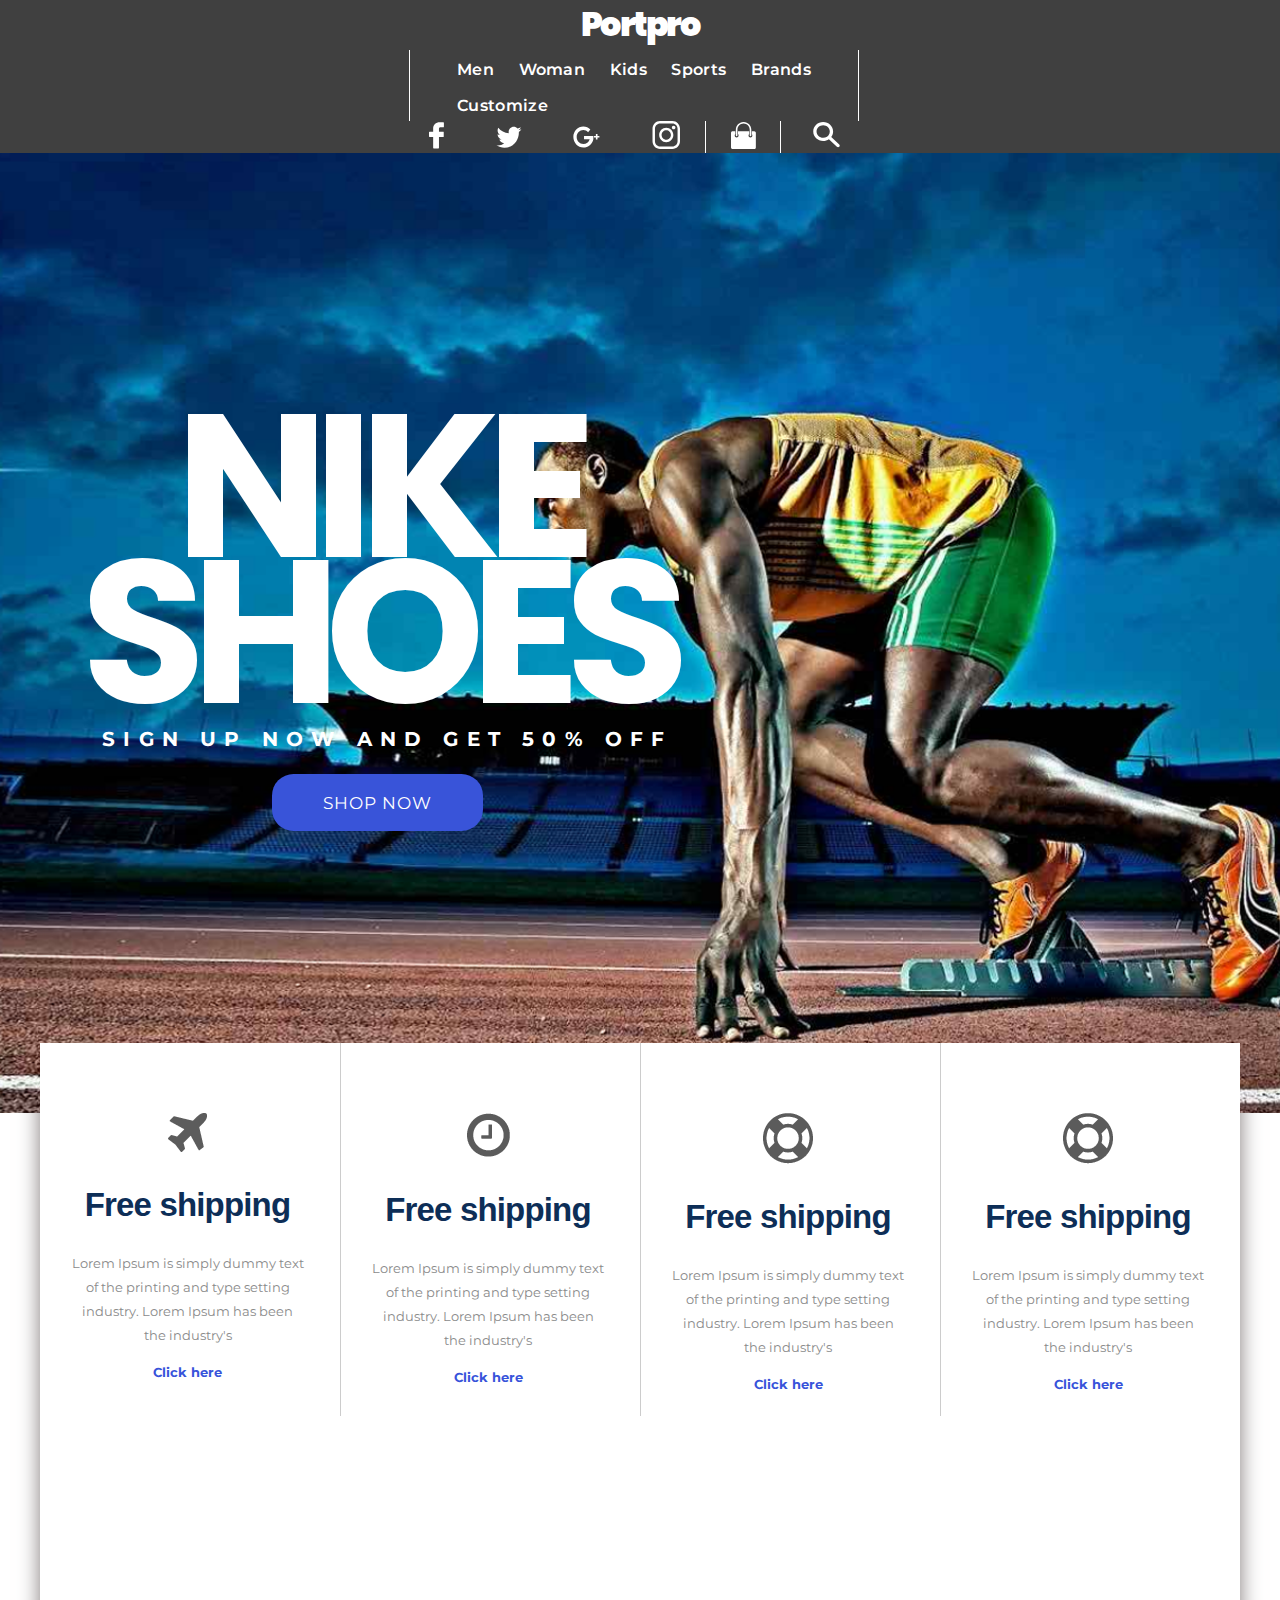
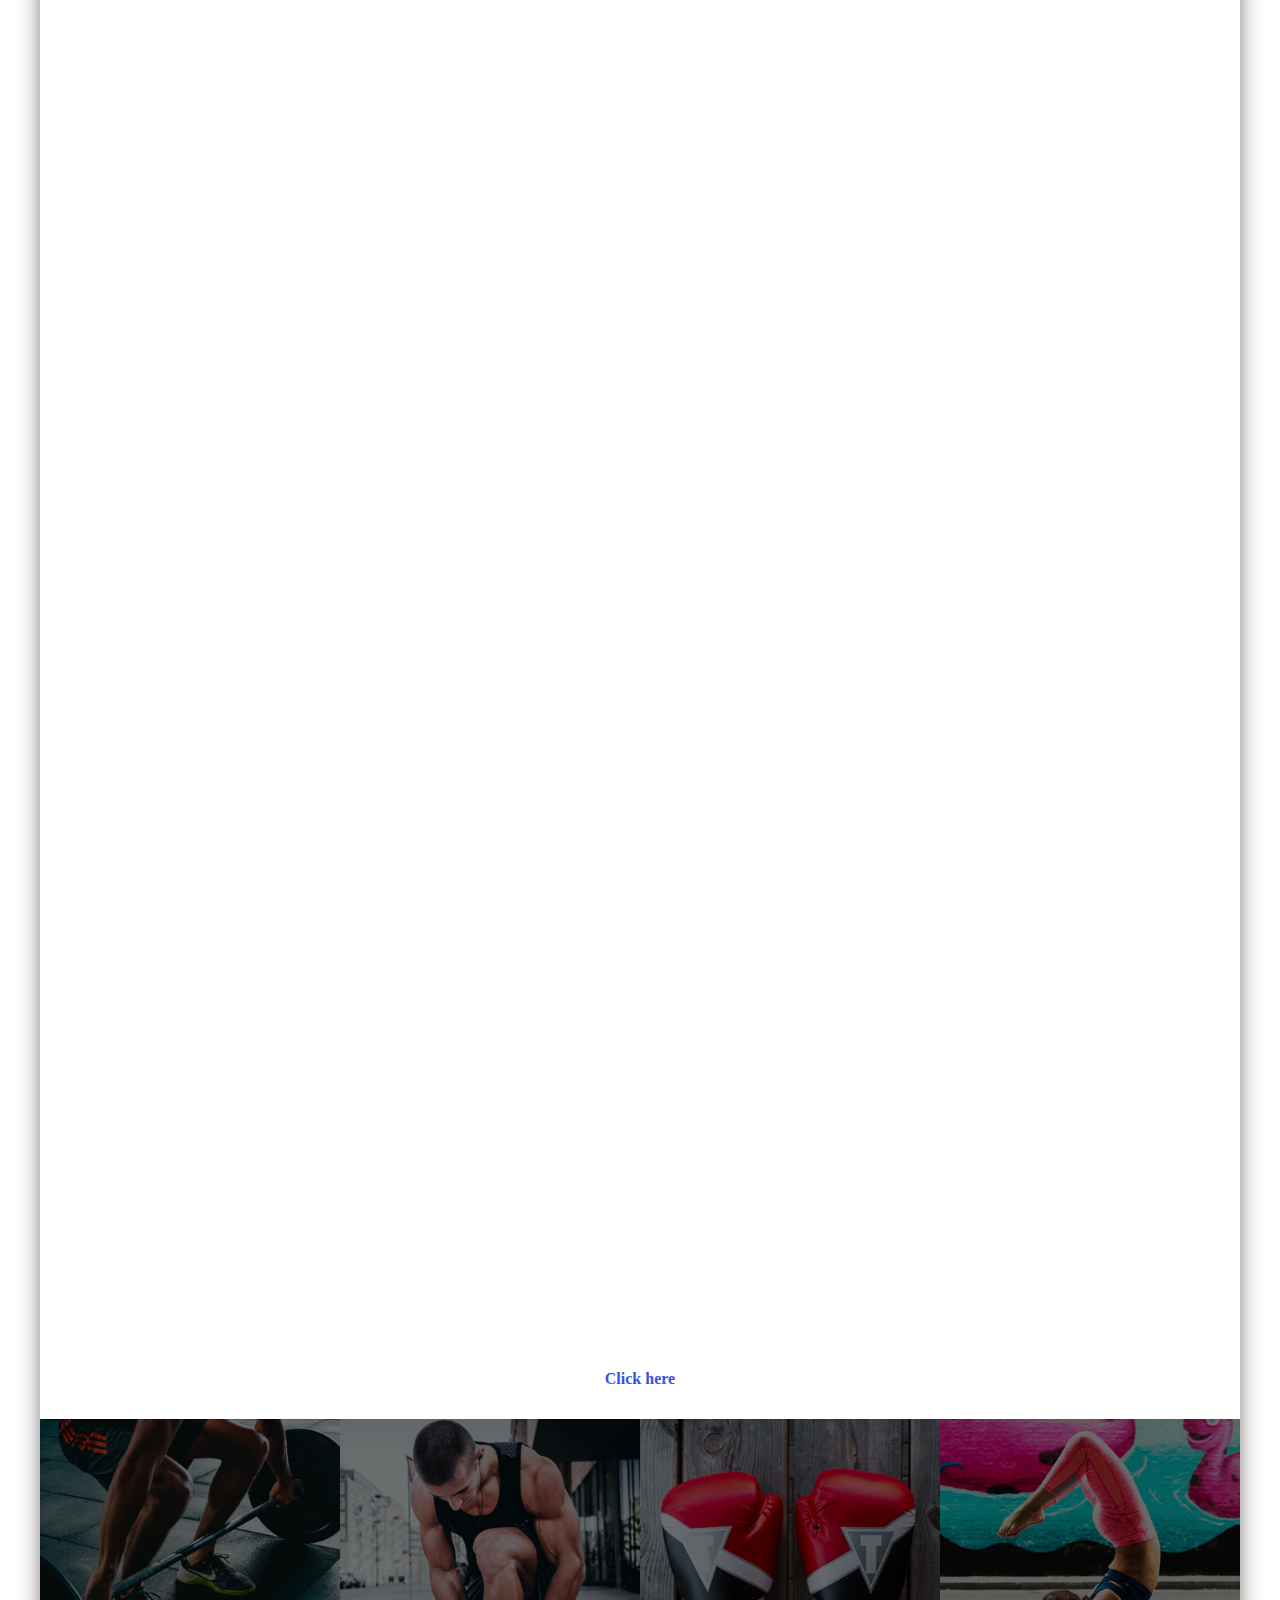
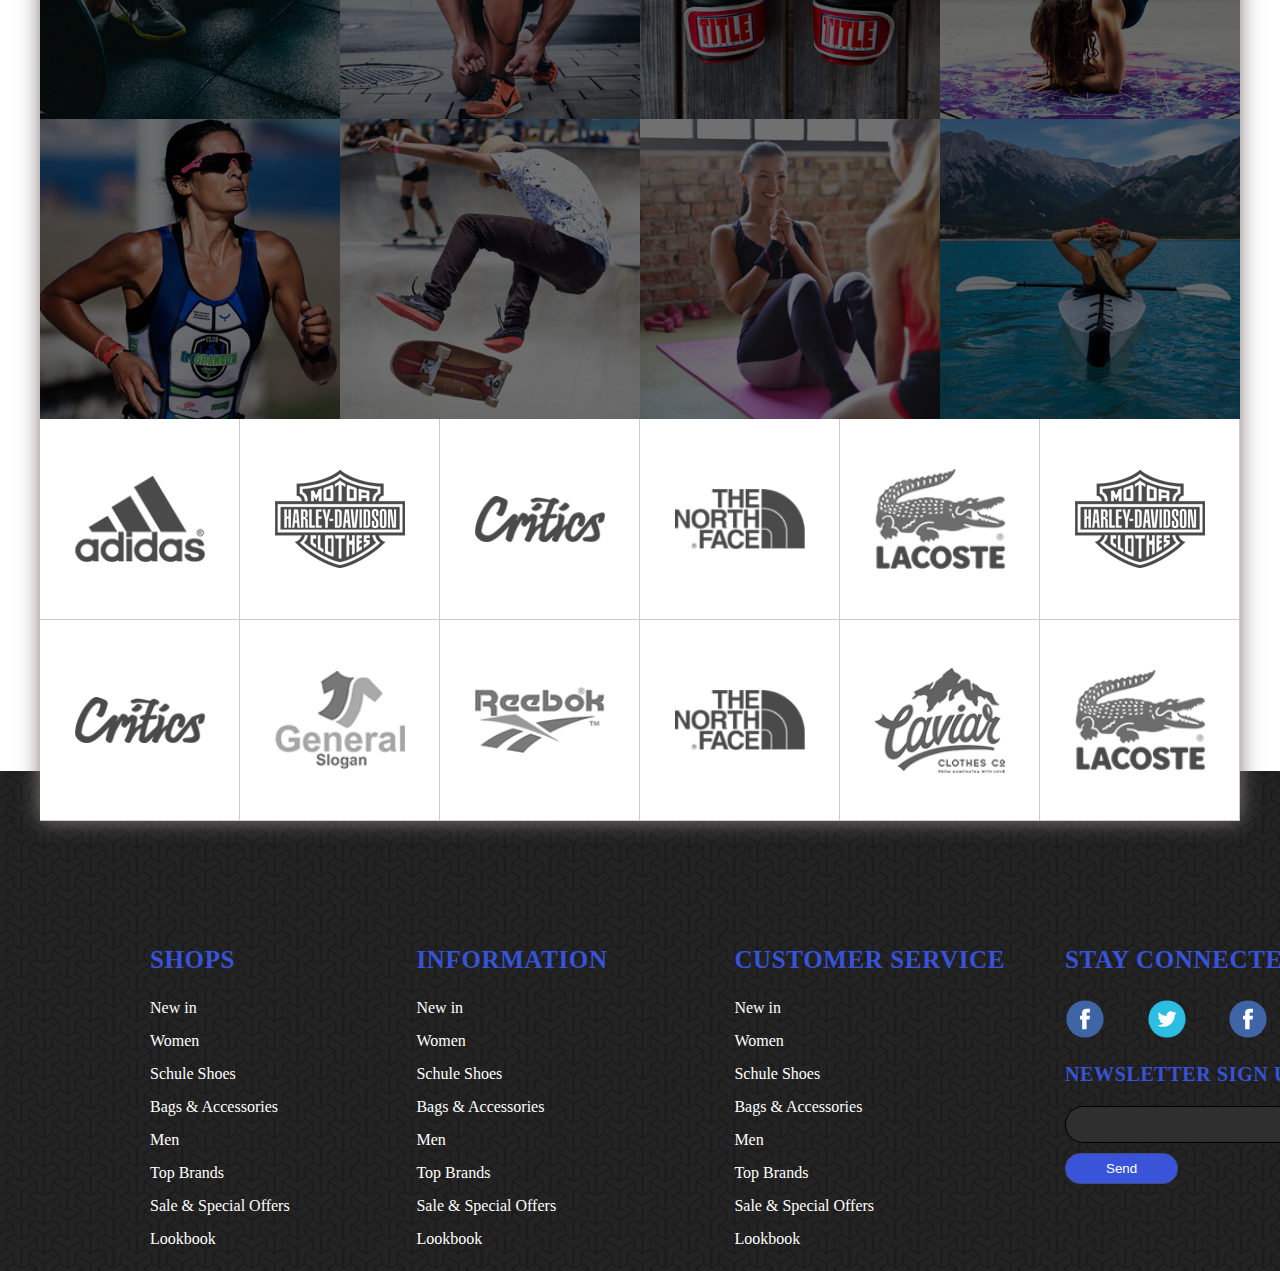
==== commit cbb7669b: "Update index.html" ====
--- a/index.html
+++ b/index.html
@@ -15,10 +15,14 @@
 </head>
 
 <body>
-<div class="conteiner">
-  <div class="header-wrap">
+
+  
     <header>
-      <div class="logo">PORTPRO</div>
+    <div class="conteiner">
+      <nav class="header__navigation">
+      <div class="logo">
+        <a href="#">Portpro</a>
+      </div>
         <ul class="menu__list">
           <li class="menu__list-item">
             <a href="#">Men</a>
@@ -91,15 +95,26 @@
             </a>
           </div>
         </div>
+      </nav> 
+    </div>  
       </header>
-    <section class="header__body-info">
-        <h1>Nike Shoes</h1>
-        <p>SIGN UP NOW AND GET 50% OFF</p>
-        <a href="#" class="button">Shop Now</a>
-      </section>
+   
+
+
+
+
+    
+<section class="header-wrap">
+    <div class="conteiner">
+          <div class="header__body-info">
+            <h1>Nike Shoes</h1>
+            <p>SIGN UP NOW AND GET 50% OFF</p>
+            <a href="#" class="button">Shop Now</a>
+          </div>
     </div>
+        </section>
   <main>
-    <div class="main-conteiner">
+  <div class="main-conteiner">
     <section class="shipping">
       <div class="shipping-item">
         <img src="/img/shipping/1.png" alt="icon-shipping">
@@ -463,7 +478,5 @@
       </div>
     </div>
   </footer>
-
-</div>
 </body>
-</html>+</html>
--- a/css/main.css
+++ b/css/main.css
@@ -0,0 +1,534 @@
+@font-face{
+    font-family: 'BebasNeueBold';
+    src: (/fonts/BebasNeue-Bold.woff2) format('woff2');
+}
+
+body{
+    margin: 0px;
+    padding: 0px;
+    font-size: 16px;
+    color: #fff;
+}
+ul{
+    margin: 0px;
+    padding: 0px;
+    list-style-type: none;
+}
+
+a{
+    color: #fff;
+    text-decoration: none;
+}
+
+.visibility-hidden{
+    display: none;
+}
+
+.conteiner{
+    max-width: 1500px;
+    margin: auto;
+    background-size: cover;
+}
+
+header{
+    display: flex;
+    background-color: rgba(0, 0, 0, 0.75);
+    min-height: 76px;
+}
+
+.header-wrap{
+    position: relative;
+    width: 100%;
+    min-height: 960px;
+    background: url('/img/head-background.png')center no-repeat;
+    background-size: cover;
+}
+
+.head{
+    background-color: rgba(0, 0, 0, 0.75);
+    min-height: 76px;
+}
+
+
+.logo{
+    display: flex;
+    justify-content: center;
+    align-items: center;
+    font: 900 33.5px 'Poppins', Arial, sans-serif;
+    letter-spacing: -2.51px;
+    color: #f5f5f5;
+    padding: 0px 20px;
+}
+
+.linea, .linea-right{
+    display: inline-block;
+    width: 1px;
+    min-height: 76px;
+    background-color: #f5f5f5;
+}
+
+.menu__list{
+    display: flex;
+    justify-content: space-between;
+    align-items: center;
+    flex-wrap: wrap;
+    flex-grow: 2;
+    width: 450px;
+    padding-left: 41px;
+    padding-right: 41px;
+    box-sizing: border-box;
+    border-left: 1px solid #fff;
+    border-right: 1px solid #fff;
+
+}
+
+.menu__list-item{
+    font: 600 16px 'Montserrat', Arial, sans-serif;
+    font-stretch: normal;
+    line-height: 1.96;
+    letter-spacing: 0.33px;
+    color: #ffffff;
+    padding: 0 6px;
+    
+}
+
+.menu__list-item a{
+    vertical-align: sub;
+}
+
+.menu__list-item a:hover, .menu__list-item a:focus{
+    display: inline-block;
+    background-color: #0264a3;
+    border-radius: 10px;
+}
+
+.menu-right{
+    display: flex;
+    margin-left: auto;
+}
+
+.basket, .search{
+    border-left: 1px solid #fff;
+}
+
+.list__button{
+    display: flex;
+    justify-content: space-between;
+    align-items: center;
+    width: 296px;
+    box-sizing: border-box;
+    padding: 0px 25px 0px 20px;
+}
+
+.twitter, .google{
+    padding-top: 4px;
+}
+
+.basket{
+    width: 74px;
+}
+
+.search{
+    width: 90px;
+}
+
+.basket, .search{
+    display: flex;
+    justify-content: center;
+    align-items: center;
+    flex-wrap: wrap;
+}
+
+.header__body-info{
+    position: absolute;
+    top: 260px;
+    left: 81px;
+    width: 593px;
+    text-align: center;
+}
+
+.header__body-info h1{
+    font: bold 203px 'Poppins', Arial, sans-serif;
+    line-height: 0.72;
+    letter-spacing: -15.26px;
+    text-transform: uppercase;
+    color: #ffffff;
+    margin: 0;
+}
+
+.header__body-info p{
+    font: bold 20px 'Montserrat', Arial, sans-serif;
+    line-height: 1.44;
+    letter-spacing: 8.2px;
+    padding-left: 20px;
+}
+
+.button{
+    display: inline-block;
+    font: normal 17px 'Montserrat', Arial, sans-serif;
+    width: 159px;
+    text-transform: uppercase;
+    background-color: #3954d9;
+    border-radius: 21.5px;
+    line-height: 1.23;
+    letter-spacing: 1.05px;
+    padding: 19px 26px 17px 26px;
+    text-align: center;
+}
+
+.main-conteiner{
+    width: 1200px;
+    margin: auto;
+    background-color: #fff;
+    box-shadow: 0 0 20px #827a7a;
+}
+
+.shipping{
+    display: flex;
+    position: relative;
+    margin-top: -70px;
+    animation-name: fadeInLeft;
+    animation-duration: 1s;
+    animation-fill-mode: both;
+}
+
+.shipping-item{
+    width: 300px;
+    min-height: 373px;
+    background-color: #fff;
+    box-sizing: border-box;
+    border-left: 1px solid #ccc;
+    color: #8a8a8a;
+    padding: 70px 35px 20px 30px;
+    font: normal 13px 'Montserrat', Arial, sans-serif;
+    line-height: 1.85;
+    text-align: center;
+}
+
+.shipping-item:first-child{
+    border-left: none;
+}
+
+.shipping-item h3{
+    font: bold 33px 'BebasNeueBold', Arial, sans-serif;
+    line-height: 0.77;
+    letter-spacing: -0.83px;
+    color: #0d2e57;
+}
+
+.shipping-link{
+    font-weight: bold;
+    color: #3753da;
+}
+
+.offer{
+    display: flex;
+}
+
+.offer-left{
+    padding: 60px 33px 35px 41px;
+    box-sizing: border-box;
+    text-align: center;
+    background-color: #f2f0f0;
+}
+
+.offer-left h3{
+    font: 600 20px 'Poppins', Arial, sans-serif;
+    line-height: 1.22;
+    letter-spacing: 1.03px;
+    color: #616161;
+    margin: 0;
+    margin-bottom: 35px;
+    text-transform: uppercase;
+}
+
+.offer-left h2{
+    font: bold 31px 'BebasNeueBold', Arial, sans-serif;
+    line-height: 1.02;
+    color: #0d2e57;
+    margin: 0;
+    margin-bottom: 50px;
+    text-transform: uppercase;
+}
+
+.offer-left p{
+    font: 300 18px 'Montserrat', Arial, sans-serif;
+    font-weight: 300;
+    line-height: 1.67;
+    color: #8a8a8a;
+    margin-bottom: 40px;
+}
+
+.price{
+    margin-bottom: 55px;
+}
+
+.newprice{
+    font: bold 52px 'Montserrat', Arial, sans-serif;
+    color: #3954d9;
+}
+
+.oldprice{
+    font: bold 32px 'Montserrat', Arial, sans-serif;
+    color: #121212;
+    margin-left: 50px;
+    text-decoration: line-through;
+}
+
+.offer-right img{
+    width: 600px;
+    height: 600px;
+}
+
+.products-list{
+    display: flex;
+    flex-wrap: wrap;
+}
+
+
+.products__item{
+    width: 300px;
+    min-height: 300px;
+    background-color: #fff;
+    padding: 17px 25px 20px 15px;
+    box-sizing: border-box;
+    border-right: 1px solid #ccc;
+    border-bottom: 1px solid #ccc;
+}
+
+
+.products__item.left-banner{
+    padding: 0;
+    background-color: #000;
+    padding: 50px 10px 0px 20px;
+}
+
+.products__item.right-banner{
+    background: url('/img/products/banner.png') 0 0 no-repeat;
+    background-size: cover;
+    width: 600px;
+    padding: 0;
+    background-color: #000;
+    padding: 50px 10px 0px 20px;
+}
+
+.products__item.right-banner h3{
+    font: bold 39px 'Poppins', Arial, sans-serif;
+    font-style: italic;
+    line-height: 1.03;
+    letter-spacing: -1.49px;
+    text-transform: uppercase;
+    margin: 0;
+    margin-bottom: 62px;
+}
+
+.products__item.left-banner h3{
+    font: bold 35px 'BebasNeueBold', Arial, sans-serif;
+    line-height: 1.19;
+    letter-spacing: -1.49px;
+    text-transform: uppercase;
+    margin: 0;
+    margin-bottom: 29px;
+}
+
+.right-banner{
+    background-color: #65cbff;
+}
+
+.products__item.left-banner p{
+    font: normal 14px 'Montserrat', Arial, sans-serif;
+    line-height: 1.43;
+    letter-spacing: 5.6px;
+    text-transform: uppercase;
+    margin: 0;
+    margin-bottom: 30px;
+}
+
+.button.products-price{
+    width: 100px;
+    padding: 15px 22px 15px 22px;
+    font: normal 15px 'Montserrat', Arial, sans-serif;
+}
+
+.products__item img{
+    width: 250px;
+    height: 150px;
+}
+
+.products__item-info{
+    margin-top: 30px;
+}
+
+.price.products{
+    margin: 0;
+}
+
+.products__item-link{
+    font: bold 25px 'Montserrat', Arial, sans-serif;
+    line-height: 1.02;
+    text-align: left;
+    color: #0d2e57;
+}
+
+.newprice.products-price{
+    font: 600 30px 'Montserrat', Arial, sans-serif;
+    line-height: 1.96;
+    color: #3753da;
+}
+
+.oldprice.products-price{
+    font: bold 20px 'Montserrat', Arial, sans-serif;
+    color: #818181;;
+    margin: 0;
+    margin-left: 10px;
+}
+
+
+.shop__link{
+    width: 100%;
+    min-height: 80px;
+    display: flex;
+    justify-content: center;
+    align-items: center;
+}
+
+.sports__list{
+    display: flex;
+    flex-wrap: wrap;
+}
+
+.sports__list-item{
+    position: relative;
+    width: 300px;
+    min-height: 300px;
+    max-height: 300px;
+}
+
+.sports__list-item img{
+    width: 300px;
+    height: 300px;
+}
+
+.sports__list-item::before{
+    content: '';
+    position: absolute;
+    top: 0;
+    left: 0;
+    width: 100%;
+    height: 300px;
+    background: rgba(0, 0, 0, 0.56);
+}
+
+.sports__list-item:hover::before{
+    background: rgba(0, 0, 0, 0);
+}
+
+.brands__list{
+    display: flex;
+    flex-wrap: wrap;
+}
+
+.brands__list-item{
+    width: 199px;
+    min-height: 200px;
+    display: flex;
+    justify-content: center;
+    align-items: center;
+    border-right: 1px solid #ccc;
+    border-bottom: 1px solid #ccc;
+}
+
+.brands__list-item:hover img{
+    transform: scale(1.5);
+}
+
+.brands__list-item img{
+    width: 130px;
+}
+
+.footer{
+    width: 1500px;
+    min-height: 500px;
+    background: url('/img/footer-bg.png') 0 0 no-repeat;
+    background-color: #000;
+    margin-top: -50px;
+    position: absolute;
+    z-index: -1;
+}
+
+.footer-conteiner{
+    margin: auto;
+    width: 1200px;
+    margin-top: 150px;
+    display: flex;
+    justify-content: space-between;
+}
+
+.footer__left{
+    display: flex;
+    justify-content: space-between;
+    width: 900px;
+}
+
+.shops h3, .social__button h3, .subscribe h3 {
+    font-size: 25px;
+    letter-spacing: 0.63px;
+    color: #3753da;
+    text-transform: uppercase;
+}
+
+.shops-item{
+    margin-bottom: 15px;
+}
+
+.footer__right{
+    width: 300px;
+    margin-left: 60px;
+}
+
+.subscribe h3{
+    font-size: 20px;
+}
+
+.social__button-list{
+    display: flex;
+    justify-content: space-between;
+}
+
+.social__button-list__item svg{
+    width: 40px;
+    height: 40px;
+}
+
+.social__button-list__item:hover circle{
+    fill: #fff;
+}
+
+.social__button-list__item:hover path{
+    fill: #000;
+}
+
+
+.subscribe input[type="email"]{
+    background-color: #2f2f2f;
+    border: 1px solid #000;
+    width: 100%;
+    padding: 10px;
+    color: #fff;
+    border-radius: 30px;
+    margin-bottom: 10px;
+    box-sizing: border-box;
+    outline:none;
+}
+
+.subscribe button{
+    font: normal 16x 'Montserrat', Arial, sans-serif;
+    background: #3954d9;
+    padding: 7px 40px;
+    border: 1px solid #414c86;
+    border-radius: 15px;
+    color: #fff;
+    outline:none;
+}
+
+
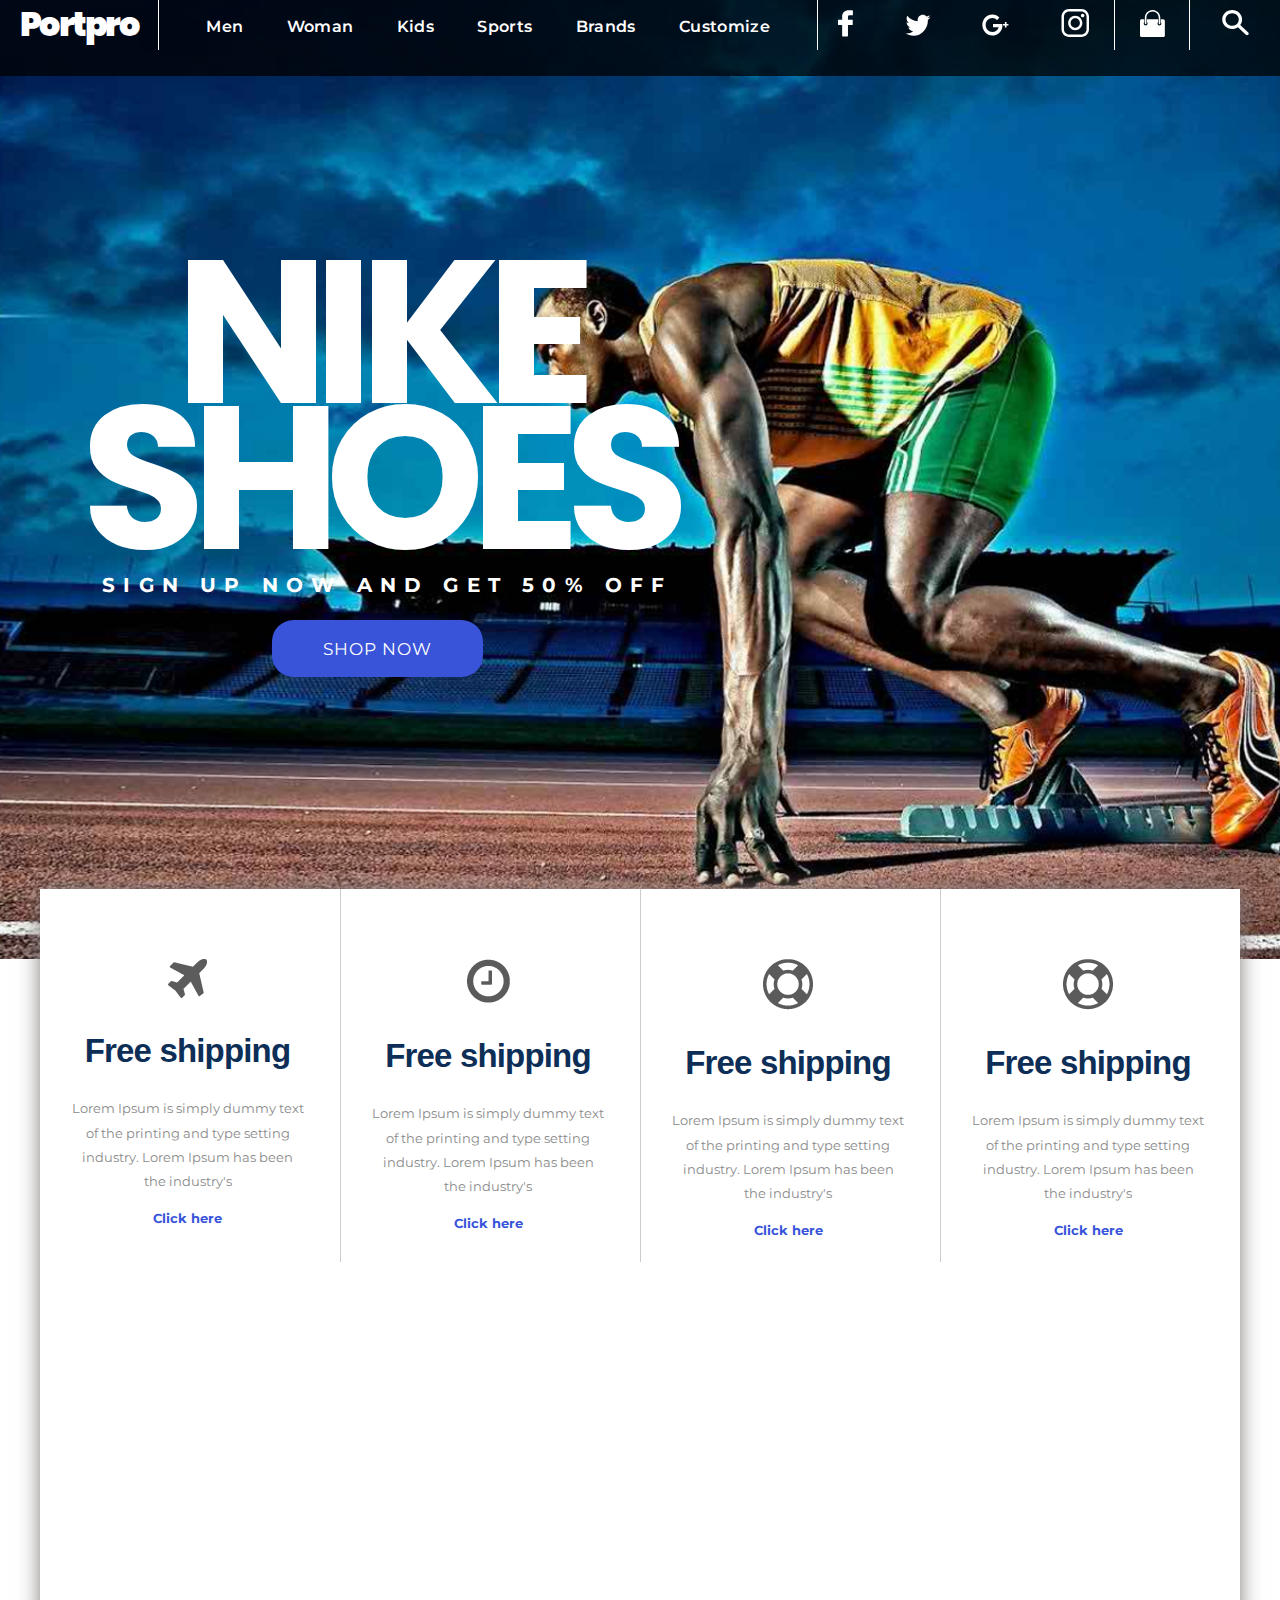
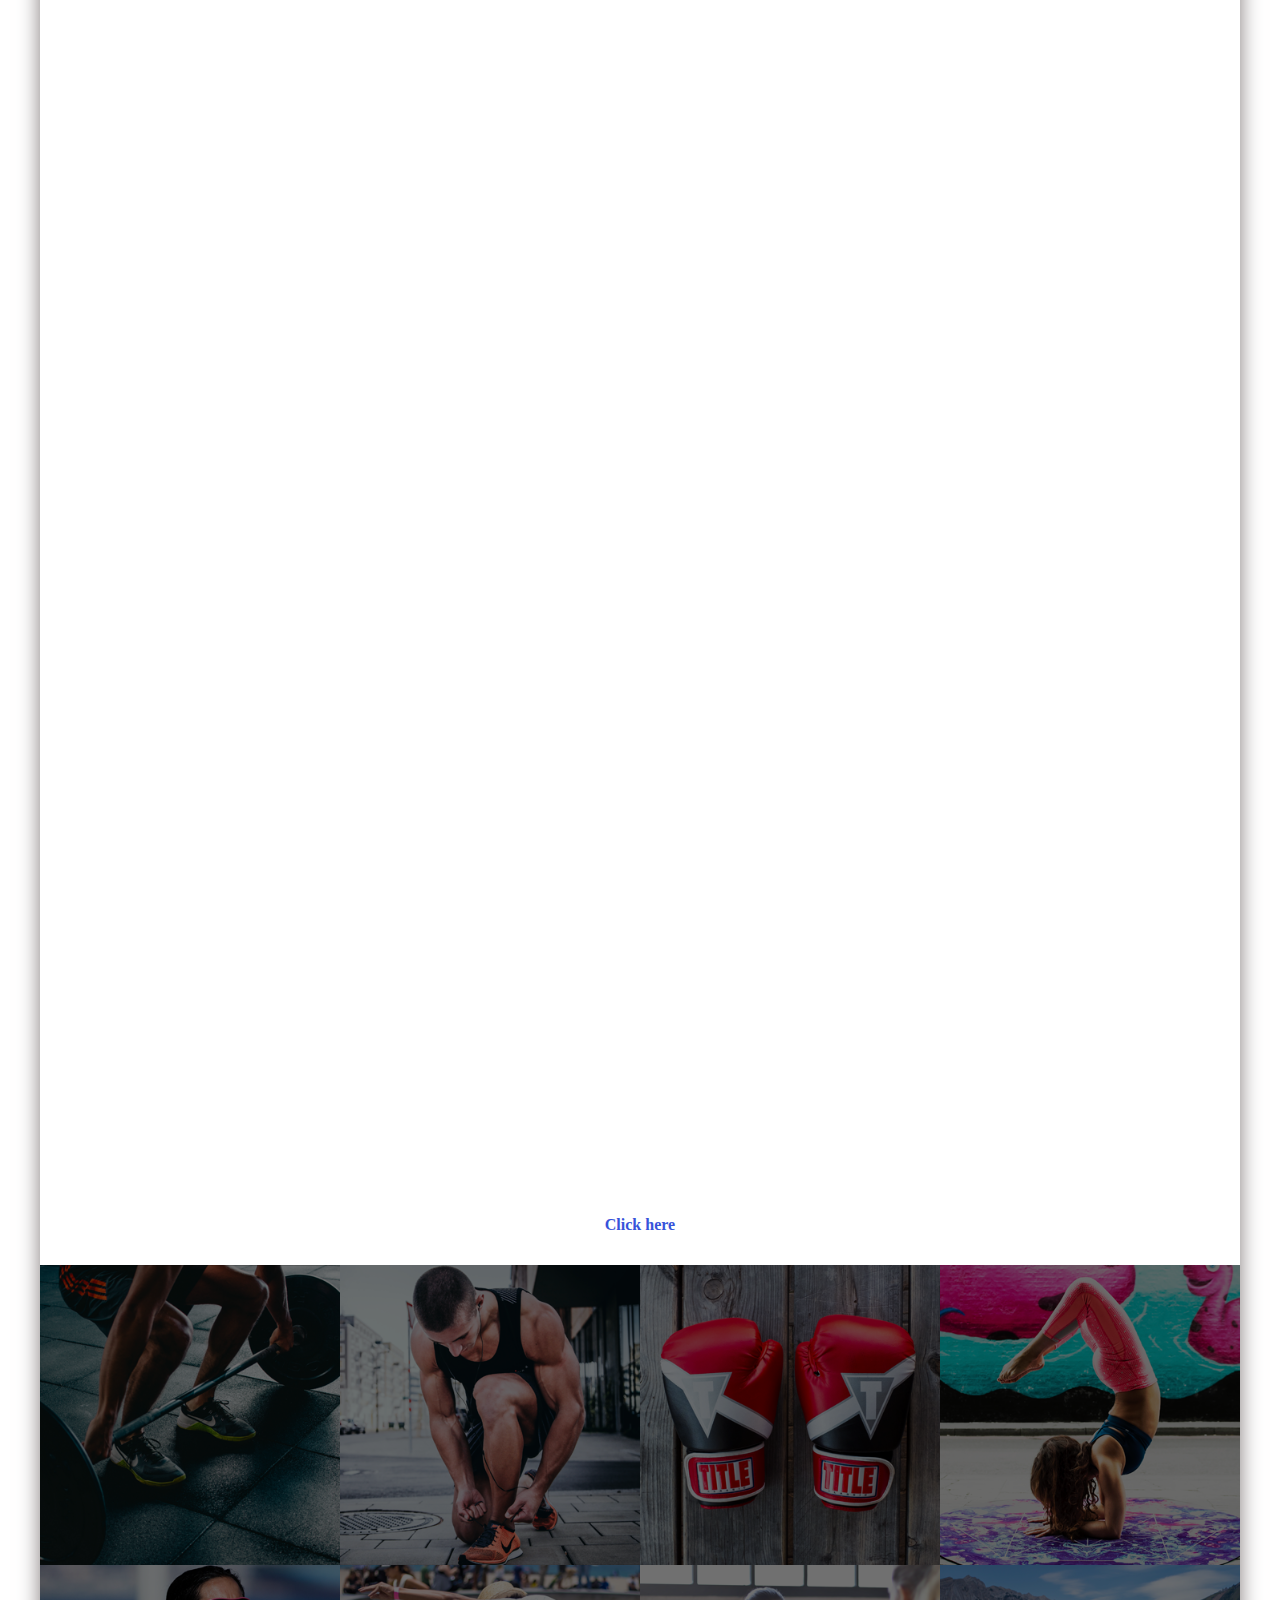
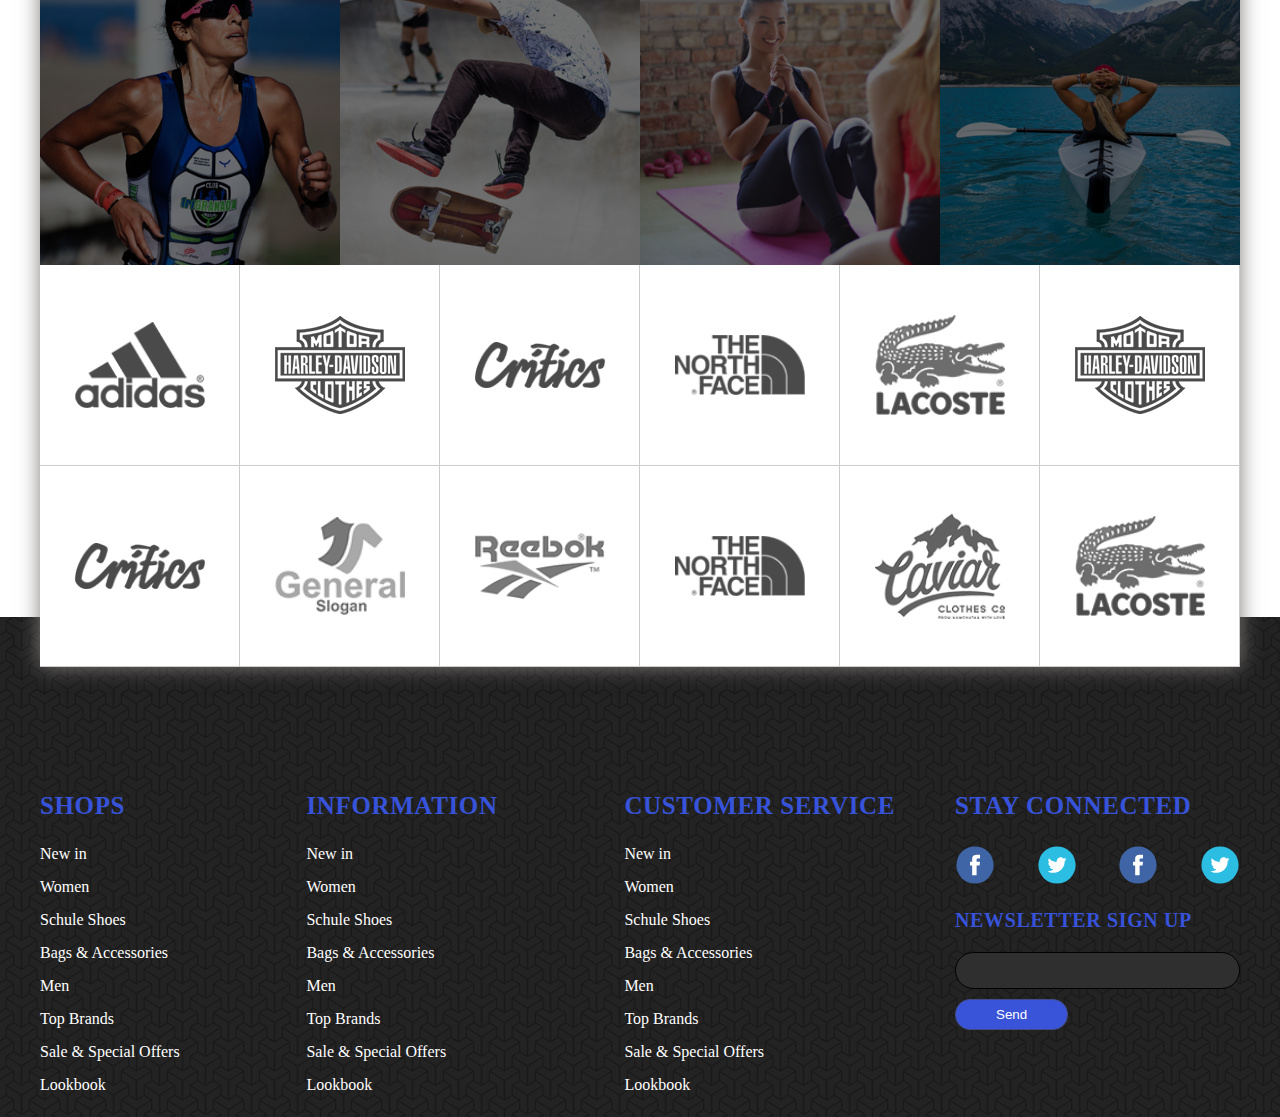
==== commit 89399c29: "Замена тайтла 2" ====
--- a/index.html
+++ b/index.html
@@ -11,7 +11,7 @@
   <script>
     new WOW().init();
     </script>
-  <title>Document</title>
+  <title>Documenffft</title>
 </head>
 
 <body>
--- a/css/main.css
+++ b/css/main.css
@@ -31,9 +31,12 @@
 }
 
 header{
-    display: flex;
     background-color: rgba(0, 0, 0, 0.75);
     min-height: 76px;
+}
+
+.header__navigation{
+    display: flex;
 }
 
 .header-wrap{
@@ -42,6 +45,8 @@
     min-height: 960px;
     background: url('/img/head-background.png')center no-repeat;
     background-size: cover;
+    margin-top: -77px;
+    z-index: -1;
 }
 
 .head{
@@ -140,7 +145,7 @@
 }
 
 .header__body-info{
-    position: absolute;
+    position: relative;
     top: 260px;
     left: 81px;
     width: 593px;
@@ -447,9 +452,9 @@
 }
 
 .footer{
-    width: 1500px;
+    width: 100%;
     min-height: 500px;
-    background: url('/img/footer-bg.png') 0 0 no-repeat;
+    background: url('/img/footer-bg.png') 0 0 repeat;
     background-color: #000;
     margin-top: -50px;
     position: absolute;
